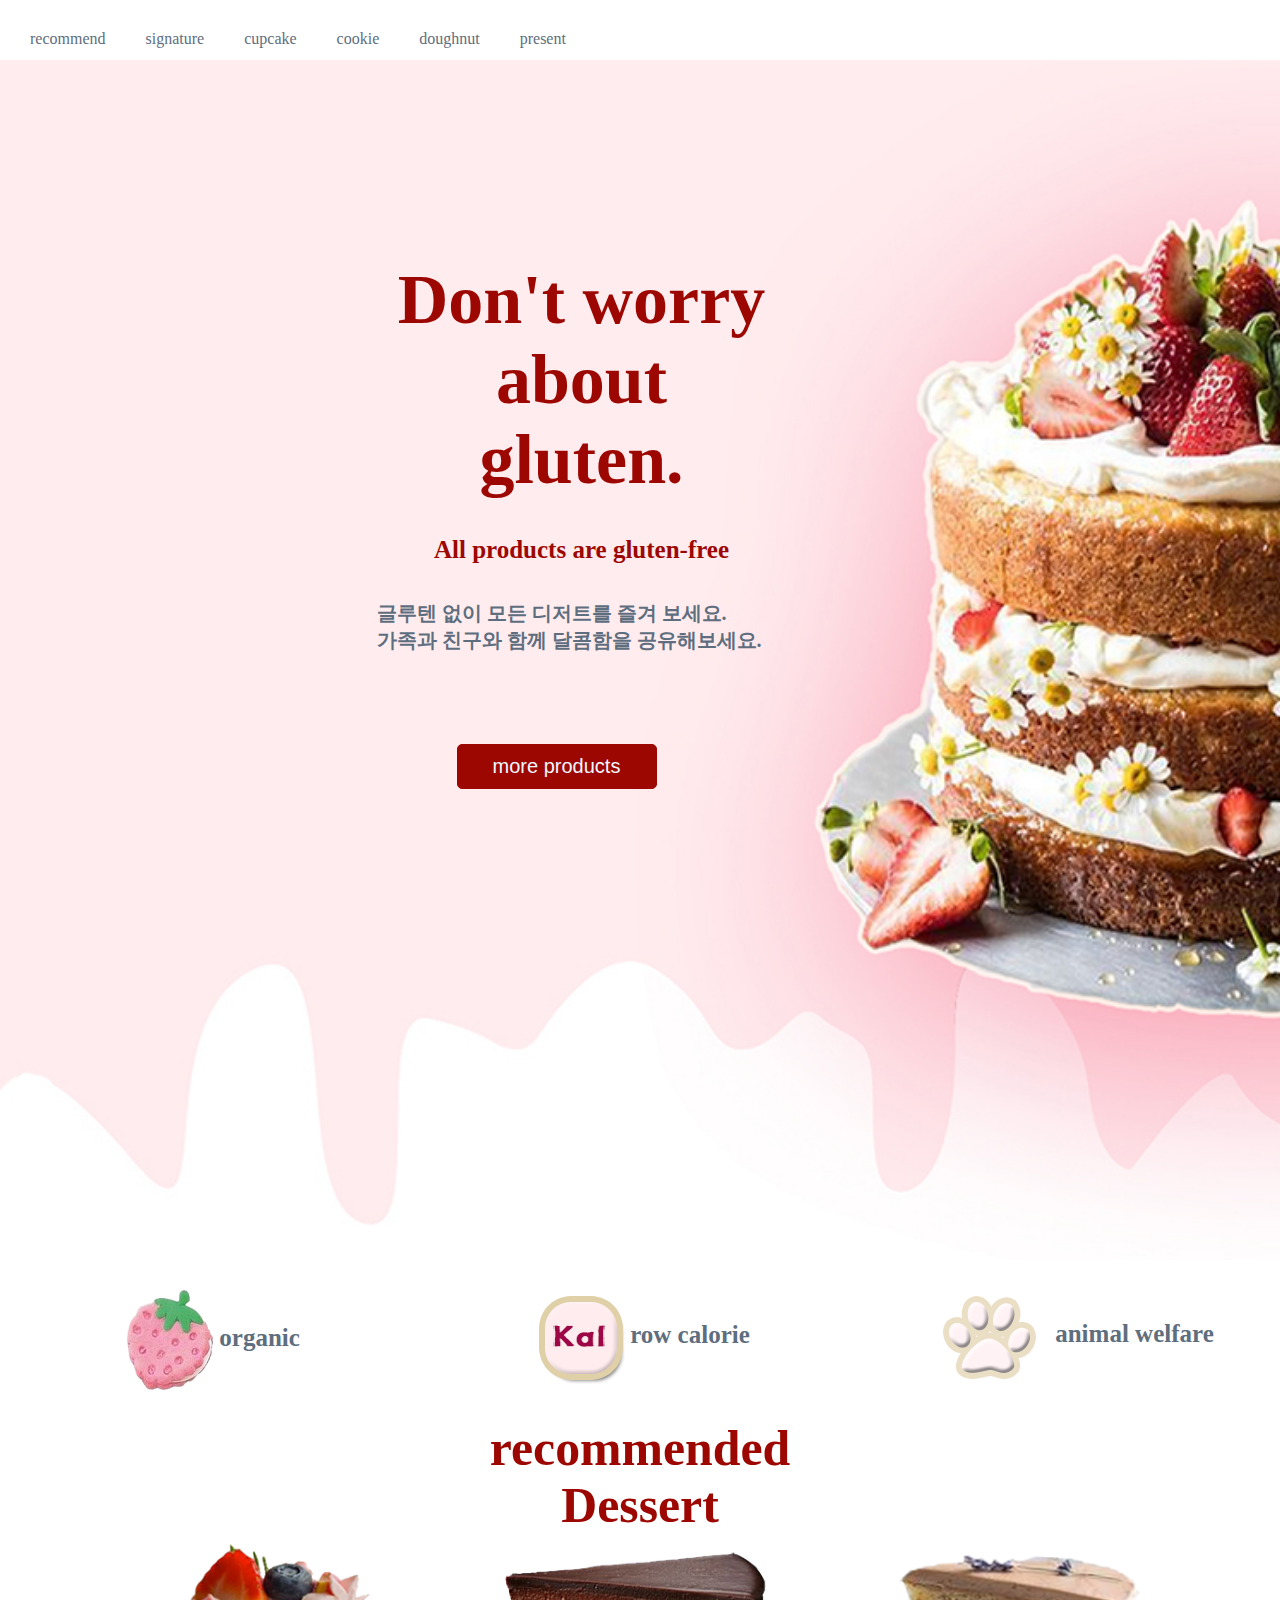
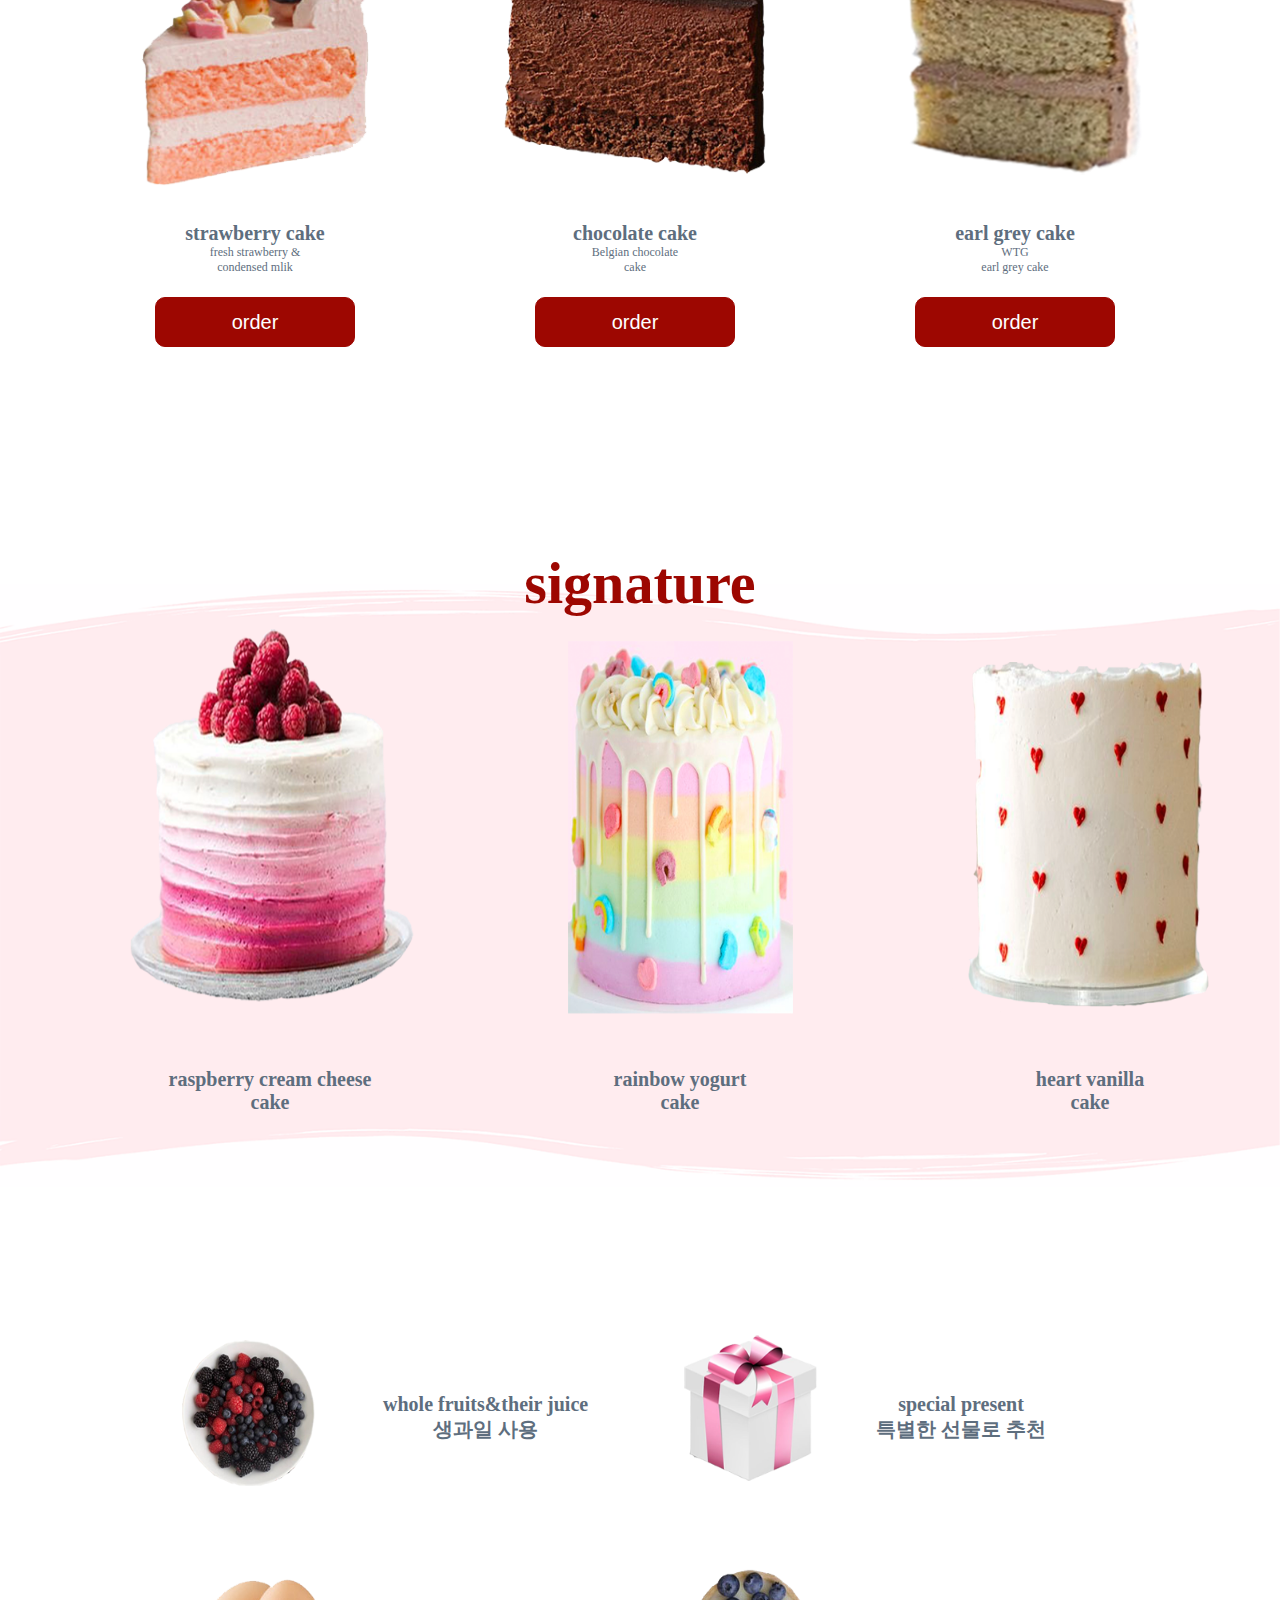
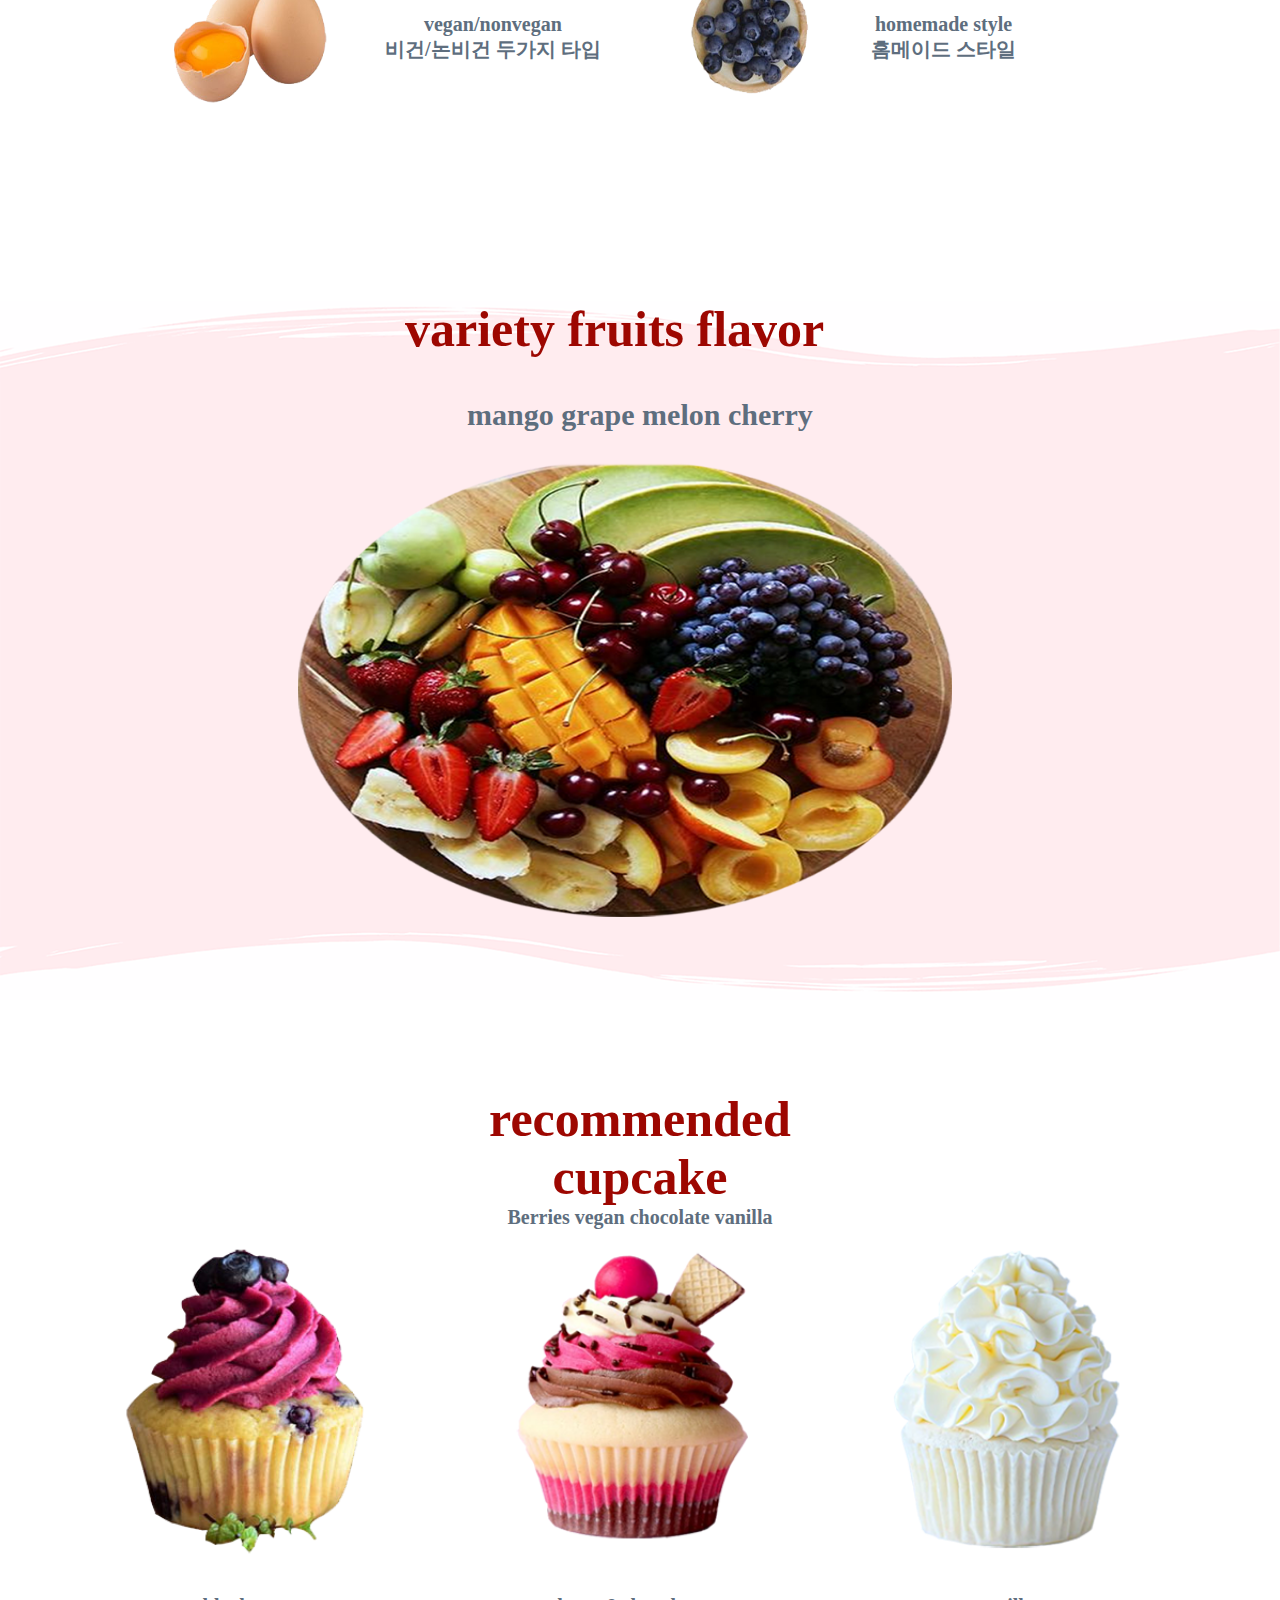
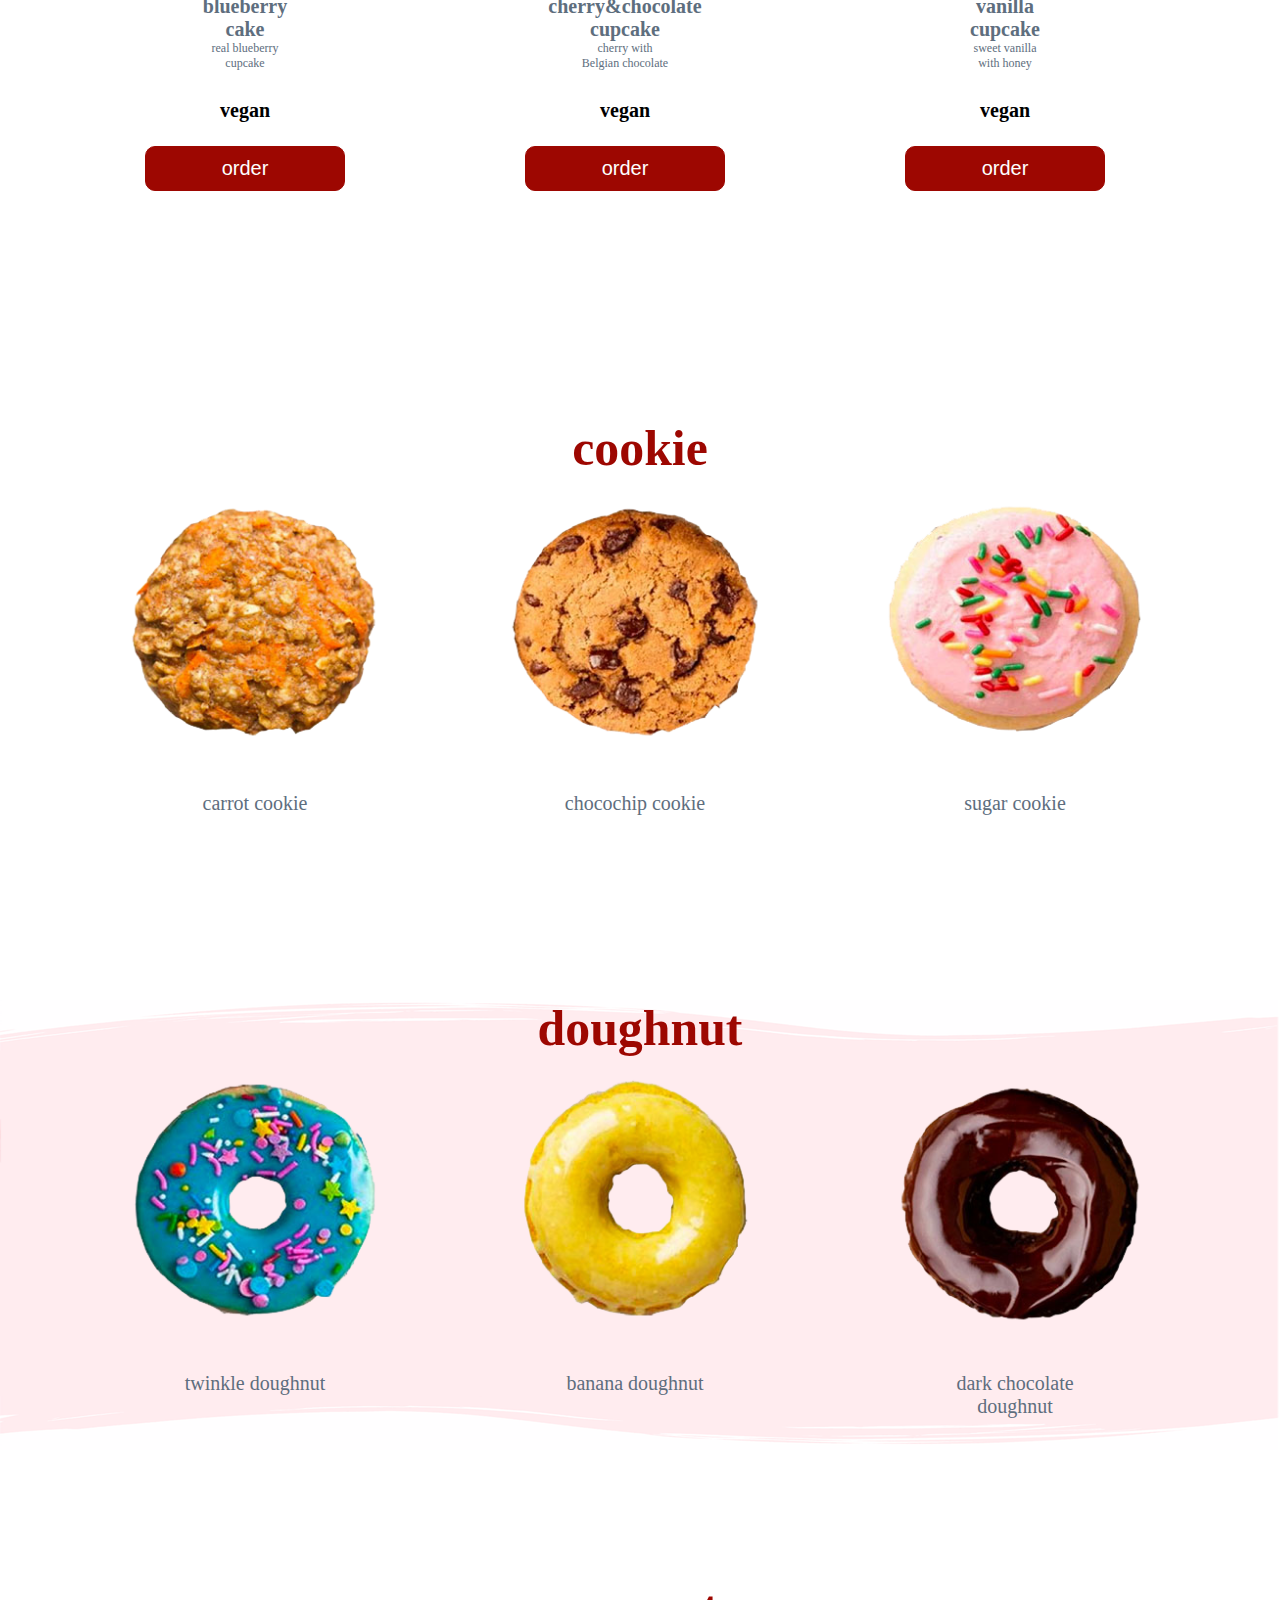
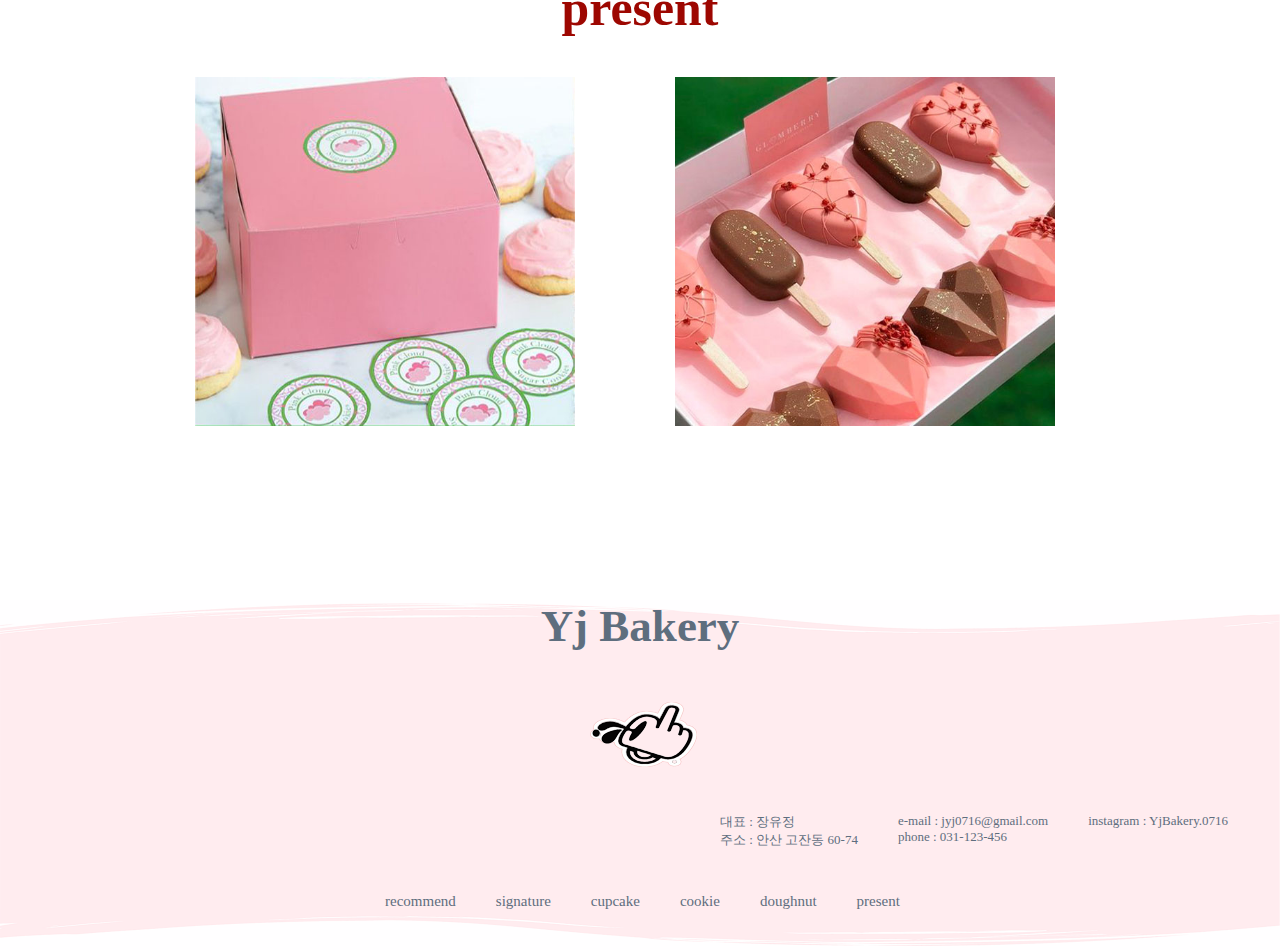
==== index.html @ 6057f457 "2022.11.29" ====
<!DOCTYPE html>
<html lang="en">

<head>
    <meta charset="UTF-8">
    <meta http-equiv="X-UA-Compatible" content="IE=edge">
    <meta name="viewport" content="width=device-width, initial-scale=1.0">
    <title>Document</title>

    <style>
        * {
            margin: 0;
            padding: 0;
            box-sizing: border-box;
        }

        ul,
        ol,
        li {
            list-style: none;
        }

        a{text-decoration: none; color: rgb(94, 110, 126);}

        button{color: #fff;}


        header {
            width: 100px;
            height: 50px;
            margin: 10px 0 0 10px;
        }

        nav {
            width: 700px;
            height: 40px;
            margin: 0 auto;
        }

        nav ul li {
            float: left;
            padding: 20px 20px 20px 20px;
        }

        nav ul li a {
            text-decoration: none;
            color: rgb(94, 110, 126);
        }

        nav ul li a:hover {
            color: black;
        }

        #slider {
            width: 100%;
            height: 1200px;
            margin: 0 auto;
            background: url("img/slider2.jpg") no-repeat;
            background-position: top center;
            background-size: cover;
        }

        .content {
            width: 490px;
            height: 800px;
            margin-left: 336.5px;
            padding: 200px 0 24px;
        }

        .content h1 {
            text-align: center;
            color: rgb(157, 7, 1);
            font-size: 70px;
        }

        .content p {
            text-align: center;
            color: rgb(157, 7, 1);
            font-size: 25px;
            font-weight: bold;
        }

        .content span {
            text-align: center;
            color: rgb(94, 110, 126);
            margin: 40px;
            font-weight: bold;
            font-size: 20px;

        }

        .content button {
            position: center;
            margin: 90px 0px 0px 120px;
            border: solid 1px rgb(157, 7, 1);
            border-radius: 5px;
            width: 200px;
            height: 45px;
            background-color: rgb(157, 7, 1);
            color: aliceblue;
            font-size: 20px;
        }

        .box {
            position: relative;
            margin: 10px;
            background-size: cover;
            width: 400px;
            height: 300px;
        }

        #ex {
            width: 1230px;
            height: 160px;

            margin: 400px auto;
        }

        #ex div {
            width: 30%;
            height: 100%;

            float: left;
            padding-top: 30px;
        }

        #ex div img {
            vertical-align: middle;
        }

        .eximg {
            font-weight: bold;
            color: rgb(94, 110, 126);
            font-size: 25px;
            text-align: center;

        }

        .eximg2 {

            font-weight: bold;
            color: rgb(94, 110, 126);
            font-size: 25px;
            text-align: center;
            margin-left: 5%;
        }

        .eximg3 {

            font-weight: bold;
            color: rgb(94, 110, 126);
            font-size: 25px;
            text-align: center;
            margin-left: 5%;
        }

        * {
            margin: 0;
            box-sizing: border-box;
        }

        #rmm {
            width: 1230px;
            height: 600px;

            margin: 0 auto;
            clear: both;

            font-weight: bold;
            color: rgb(157, 7, 1);
            font-size: 60px;
            text-align: center;
        }


        #rmm>.box {
            width: 300px;
            height: 380px;
            float: left;
            padding: 10px;
        }

        #rmm>.box img {
            width: 100%;
            margin: 0 0 20px 0px;
        }

        #rmm>div:nth-of-type(1) {
            margin: 0 0 0 80px;
        }

        #rmm>div:nth-of-type(2) {
            margin: 0 0 0 80px;
        }

        #rmm>div:nth-of-type(3) {
            margin: 0 0 0 80px;
        }

        #rmm>.box h6 {
            text-align: center;
            color: rgb(94, 110, 126);
            font-size: 20px;
        }

        #rmm>.box p {
            text-align: center;
            font-size: 12px;
            color: rgb(94, 110, 126);
            font-weight: normal;
        }

        #rmm>.box button {
            background-color: rgb(157, 7, 1);
            border-radius: 10px;
            width: 200px;
            height: 50px;
            border: 1px solid rgb(157, 7, 1);
            font-size: 20px;
        }

        #sigwrap {
            width: 100%;
            height: 670px;
            background-image: url('img/background3.png');
            background-repeat: no-repeat;
            background-position: center;
            background-size: 100% 90%;
        }


        #sig {
            width: 1230px;
            height: 670px;            
            margin: 130px auto 0px;
            clear: both;

            font-weight: bold;
            color: rgb(157, 7, 1);
            font-size: 70px;
            text-align: center;
        }


        #sig>.box {
            width: 330px;
            height: 380px;
            float: left;
            padding: 1px;
        }


        #sig>.box img {
            width: 100%;
            margin: 0 0 20px 0px;
        }

        #sig>div:nth-of-type(1) {
            margin: 0 0 0 80px;
        }

        #sig>div:nth-of-type(2) {
            margin: 0 0 0 80px;
        }

        #sig>div:nth-of-type(3) {
            margin: 0 0 0 80px;
        }


        #sig>.box p {
            text-align: center;
            font-size: 20px;
            color: rgb(94, 110, 126);
            font-weight: normal;
            font-weight: bold;
        }

        #meterial {
            display: flex;
            flex-flow: row wrap;
            justify-content: center;
            align-content: center;

            width: 1230px;
            height: 600px;
            margin: 0 auto;
            font-weight: bold;

            text-align: center;
        }


        #meterial>.box {
            width: 480px;
            height: 200px;
            padding: 10px;

        }

        #meterial>.box img {
            width: 182px;
            height: 181px;
            margin: 0 0 20px 0px;
            float: left;
        }


        #meterial>.box p {
            text-align: center;
            color: rgb(94, 110, 126);
            font-size: 20px;
            float: left;
            transform: translate(20%, 145%);
        }


        #variety>.variety1 img {
            width: 700px;
            height: 500px;
            margin-left: 250px;
            margin-top: 10px;

        }

        #variety>.variety1 span {
            text-align: center;
            font-size: 50px;
            color: rgb(157, 7, 1);
            margin-left: 380px;
            font-weight: bold;
          }   
            
            
       

        #variety>.variety1 p {
            text-align: center;
            font-size: 30px;
            color: rgb(94, 110, 126);
            margin-top: 40px;
        }



        #varietywrap {
            width: 100%;
            height: 700px;
            background-image: url('img/background3.png');
            background-repeat: no-repeat;
            background-position: center;
            background-size: 100% 100%;
        }


        #variety {
            

            width: 1230px;
            height: 700px;
            margin: 80px auto 0;
        }



        #cc {
            width: 1230px;
            height: 800px;

            margin: 0 auto;
            margin-top: 90px;

            font-weight: bold;
            color: rgb(157, 7, 1);
            font-size: 50px;
            text-align: center;
        }

        #cc p {
            font-size: 20px;
            color: rgb(94, 110, 126);
            text-align: center;

        }




        #cc>.box {
            width: 300px;
            height: 380px;
            float: left;
            padding: 10px;
        }

        #cc>.box img {
            width: 100%;
            margin: 0 0 20px 0px;
        }

        #cc>div:nth-of-type(1) {
            margin: 0 0 0 70px;
        }

        #cc>div:nth-of-type(2) {
            margin: 0 0 0 80px;
        }

        #cc>div:nth-of-type(3) {
            margin: 0 0 0 80px;
        }

        #cc>.box h6 {
            text-align: center;
            color: rgb(94, 110, 126);
            font-size: 20px;
        }

        #cc>.box p {
            text-align: center;
            font-size: 12px;
            color: rgb(94, 110, 126);
            font-weight: normal;

        }

        #cc>.box span {
            color: black;
            font-size: 20px;

        }

        #cc>.box button {
            background-color: rgb(157, 7, 1);
            border-radius: 10px;
            width: 200px;
            height: 45px;
            border: 1px solid rgb(157, 7, 1);
            font-size: 20px;

        }


        #cookie {
            width: 1230px;
            height: 450px;

            margin: 130px auto 0px;
            clear: both;

            font-weight: bold;
            color: rgb(157, 7, 1);
            font-size: 60px;
            text-align: center;
        }


        #cookie>.box {
            width: 300px;
            height: 380px;
            float: left;
            padding: 10px;
        }


        #cookie>.box img {
            width: 100%;
            margin: 0 0 20px 0px;
        }

        #cookie>div:nth-of-type(1) {
            margin: 0 0 0 80px;
        }

        #cookie>div:nth-of-type(2) {
            margin: 0 0 0 80px;
        }

        #cookie>div:nth-of-type(3) {
            margin: 0 0 0 80px;
        }


        #cookie>.box p {
            text-align: center;
            font-size: 20px;
            color: rgb(94, 110, 126);
            font-weight: normal;
        }




        #doughnutwrap {
            width: 100%;
            height: 450px;
            background-image: url('img/background11.png');
            background-repeat: no-repeat;
            background-position: center;
            background-size: 100% 100%;
        }


        #doughnut {
            width: 1230px;
            height: 450px;
            

            margin: 130px auto 0px;
            clear: both;

            font-weight: bold;
            color: rgb(157, 7, 1);
            font-size: 60px;
            text-align: center;
        }


        #doughnut>.box {
            width: 300px;
            height: 380px;
            float: left;
            padding: 10px;
        }


        #doughnut>.box img {
            width: 100%;
            margin: 0 0 20px 0px;
        }

        #doughnut>div:nth-of-type(1) {
            margin: 0 0 0 80px;
        }

        #doughnut>div:nth-of-type(2) {
            margin: 0 0 0 80px;
        }

        #doughnut>div:nth-of-type(3) {
            margin: 0 0 0 80px;
        }


        #doughnut>.box p {
            text-align: center;
            font-size: 20px;
            color: rgb(94, 110, 126);
            font-weight: normal;
        }

        #present {
            width: 1230px;
            height: 490px;

            margin: 130px auto 0px;
            clear: both;

            font-weight: bold;
            color: rgb(157, 7, 1);
            font-size: 60px;
            text-align: center;
        }


        #present>.box {
            width: 400px;
            height: 200px;
            float: left;
            padding: 10px;
        }


        #present>.box img {
            width: 100%;
            margin: 30px 60px;
        }

        #present>div:nth-of-type(1) {
            margin: 0 0 0 100px;
        }

        #present>div:nth-of-type(2) {
            margin: 0 0 0 80px;
        }


        #YjBakery {
            width: 1230px;
            height: 500px;
            background-image: url('img/background3.png');
            margin: 130px auto 0px;
            clear: both;

            font-weight: bold;
            color: rgb(94, 110, 126);
            font-size: 45px;
            text-align: center;
            
        }

        #YjBakery {
            width: 100%;
            height: 350px;
            background-image: url('img/background3.png');
            background-repeat: no-repeat;
            background-position: center;
            background-size: 100% 100%;
        }

      

        #YjBakery>footer{
            font-size: 15px;
            font-weight: normal;
            text-align: left;
            margin-top: 70px;
            margin-left: 150px;}

        #YjBakery>.box{
            font-size: 13px;
            font-weight: normal;
            height: 10px;
            text-align: left;
            margin-top: 5px;
            margin-left: 700px;
            
        }

        #YjBakery>.logo{
           
           margin-top: 40px;
          
          
        }

        .box .info {
            position: center;
            left: 0;
            top: 10px;
            right: 10px;

        }
    </style>
</head>

<body>

    <header>
        <nav>
            <ul>
                <li><a href="#">recommend</a></li>
                <li><a href="#">signature</a></li>
                <li><a href="#">cupcake</a></li>
                <li><a href="#">cookie</a></li>
                <li><a href="#">doughnut</a></li>
                <li><a href="#">present</a></li>

            </ul>
        </nav>
    </header>

    <div id="slider">
        <div class="content">
            <h1>Don't worry about <br>gluten.</h1><br><br>
            <p>All products are gluten-free</p><br><br>
            <span>글루텐 없이 모든 디저트를 즐겨 보세요.</span><br>
            <span>가족과 친구와 함께 달콤함을 공유해보세요.</span>
            <button>more products</button>

        </div>

        <div id="ex">
            <div class="eximg"><img src="img/eximg.png" alt="">  organic</div>
            <div class="eximg2"><img src="img/cal.png" alt="">row calorie</div>
            <div class="eximg3"><img src="img/animal.png" alt="">animal welfare</div>
        </div>
    </div>

    <div id="rmm">
        <h5>recommended <br>Dessert</h5>
    
        <div class="box">
            <a href="#"><img src="img/recommend.png" alt=""></a>
            <h6>strawberry cake</h6>
            <p>fresh strawberry & <br>condensed mlik</p>
            <button>order</button>
        </div>
    
        <div class="box">
            <a href="#"><img src="img/recommend2.png" alt=""></a>
            <h6>chocolate cake</h6>
            <p>Belgian chocolate <br> cake</p>
            <button>order</button>
        </div>
    
        <div class="box">
            <a href="#"><img src="img/recommend3.png" alt=""></a>
            <h6>earl grey cake</h6>
            <p>WTG <br>earl grey cake</p>
            <button>order</button>
        </div>
    
    </div>
    
    <div id="sigwrap">
    
        <div id="sig">
            <h5>signature</h5>
    
            <div class="box">
                <a href="#"><img src="img/signature1.png" alt=""></a>
                <p>raspberry cream cheese <br>cake</p>
            </div>
    
            <div class="box">
                <a href="#"><img src="img/signature2.png" alt=""></a>
                <p>rainbow yogurt <br>cake</p>
            </div>
    
            <div class="box">
                <a href="#"><img src="img/signature3.png" alt=""></a>
                <p>heart vanilla <br>cake</p>
            </div>
    
        </div>
    </div>
    
    <div id="meterial">
        <div class="box">
    
    
            <img src="img/real.png" alt="">
            <p>whole fruits&their juice <br>생과일 사용</p>
        </div>
        <div class="box">
            <img src="img/special.png" alt="">
            <p>special present <br>특별한 선물로 추천</p>
        </div>
        <div class="box">
            <img src="img/egg.png" alt="">
            <p>vegan/nonvegan <br>비건/논비건 두가지 타입</p>
        </div>
        <div class="box">
            <img src="img/hommade.png" alt="">
            <p>homemade style <br>홈메이드 스타일</p>
        </div>
    </div>
    
    
    <div id="varietywrap">
    
        <div id="variety">
            <div class="variety1">
                <span>variety fruits flavor <p>mango grape melon cherry</p></span>
                <img src="img/variety.png" alt="">
    
            </div>
        </div>
    </div>
    <div id="cc">
        <h4>recommended <br>cupcake</h4>
        <p>Berries vegan chocolate vanilla</p>
    
        <div class="box">
            <a href="#"><img src="img/cup1.png" alt=""></a>
            <h6>blueberry <br> cake</h6>
            <p>real blueberry <br> cupcake</p>
            <span>vegan</span> <br>
            <button>order</button>
        </div>
    
        <div class="box">
            <a href="#"><img src="img/cup2.png" alt=""></a>
            <h6>cherry&chocolate <br> cupcake</h6>
            <p>cherry with <br> Belgian chocolate</p>
            <span>vegan</span> <br>
            <button>order</button>
        </div>
    
    
        <div class="box">
            <a href="#"><img src="img/cup3.png" alt=""></a>
            <h6>vanilla <br> cupcake</h6>
            <p>sweet vanilla <br> with honey</p>
            <span>vegan</span> <br>
            <button>order</button>
        </div>
    </div>
    
    <div id="cookie">
        <h5>cookie</h5>
    
        <div class="box">
            <a href="#"><img src="img/cookie1.png" alt=""></a>
            <p>carrot cookie</p>
        </div>
    
        <div class="box">
            <a href="#"><img src="img/cookie2..png" alt=""></a>
            <p>chocochip cookie</p>
        </div>
    
        <div class="box">
            <a href="#"><img src="img/cookie3.png" alt=""></a>
            <p>sugar cookie</p>
        </div>
    
    </div>
    </div>
    
    
    <div id="doughnutwrap">
    
        <div id="doughnut">
            <h5>doughnut</h5>
    
            <div class="box">
                <a href="#"><img src="img/doughnut1.png" alt=""></a>
                <p>twinkle doughnut</p>
            </div>
    
            <div class="box">
                <a href="#"><img src="img/doughnut2.png" alt=""></a>
                <p>banana doughnut</p>
            </div>
    
            <div class="box">
                <a href="#"><img src="img/doughnut3.png" alt=""></a>
                <p>dark chocolate <br> doughnut</p>
            </div>
    
        </div>
    </div>
    
    <div id="present">
        <h5>present</h5>
    
        <div class="box">
            <a href="#"><img src="img/present1.jpg" alt=""></a>
        </div>
    
    
        <div class="box">
            <a href="#"><img src="img/present2.jpg" alt=""></a>
        </div>
    
    </div>
    
 
    
        <div id="YjBakerywrap">
    
    
        <div id="YjBakery">
            <h4>Yj Bakery</h4>
             <div class="logo">
                <img src="img/logo.png" alt="">
            </div>
            <div class="box">
            <nav>
                <ul>
                    <li>대표 : 장유정<br> 주소 : 안산 고잔동 60-74 </li>
                    <li>e-mail : jyj0716@gmail.com <br>phone : 031-123-456</li>
                    <li>instagram : YjBakery.0716</li>
               
                </ul>
            </nav>
        </div>

          

            <footer>
                <nav>
                    <ul>
                        <li><a href="#">recommend</a></li>
                        <li><a href="#">signature</a></li>
                        <li><a href="#">cupcake</a></li>
                        <li><a href="#">cookie</a></li>
                        <li><a href="#">doughnut</a></li>
                        <li><a href="#">present</a></li>
    
                    </ul>
                </nav>
    
    
            </footer>
            
           
    
        </div>
    
      
    </div>
    </div>
    
    
    
    </body>

</html>
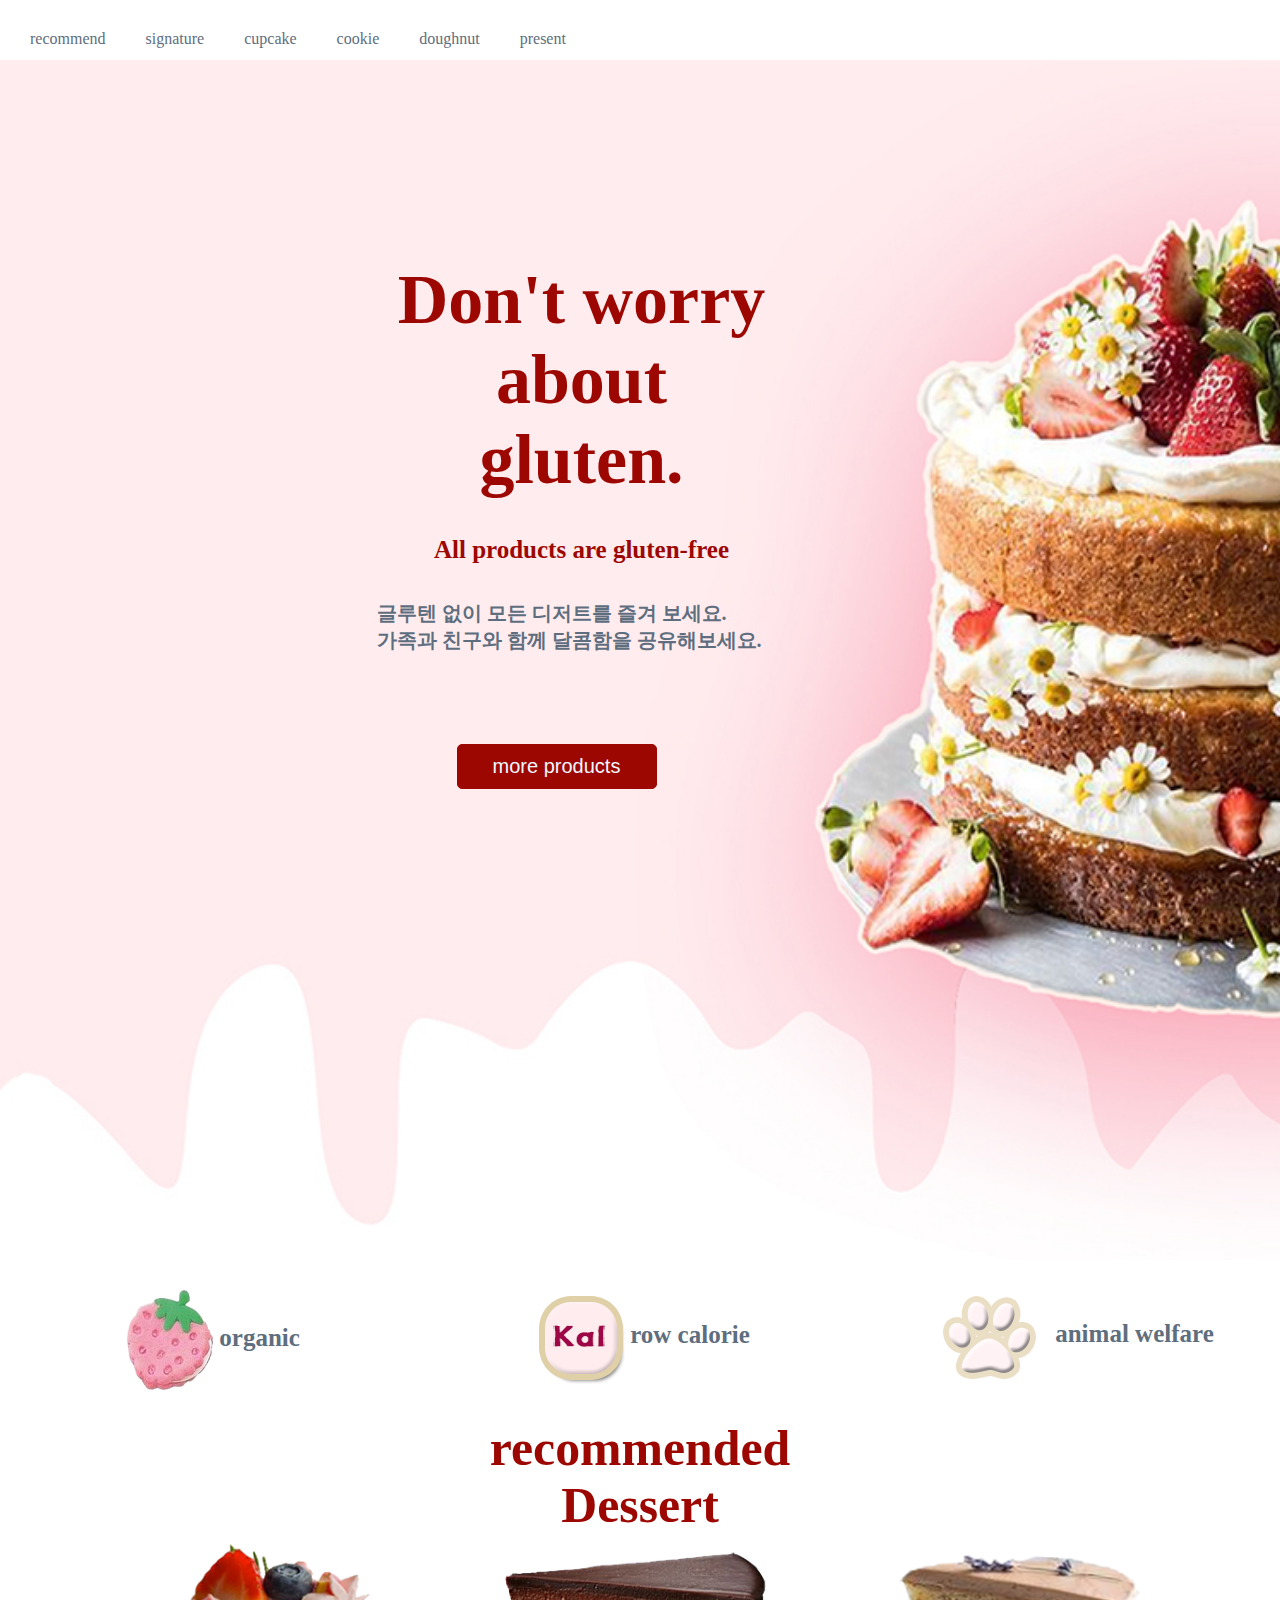
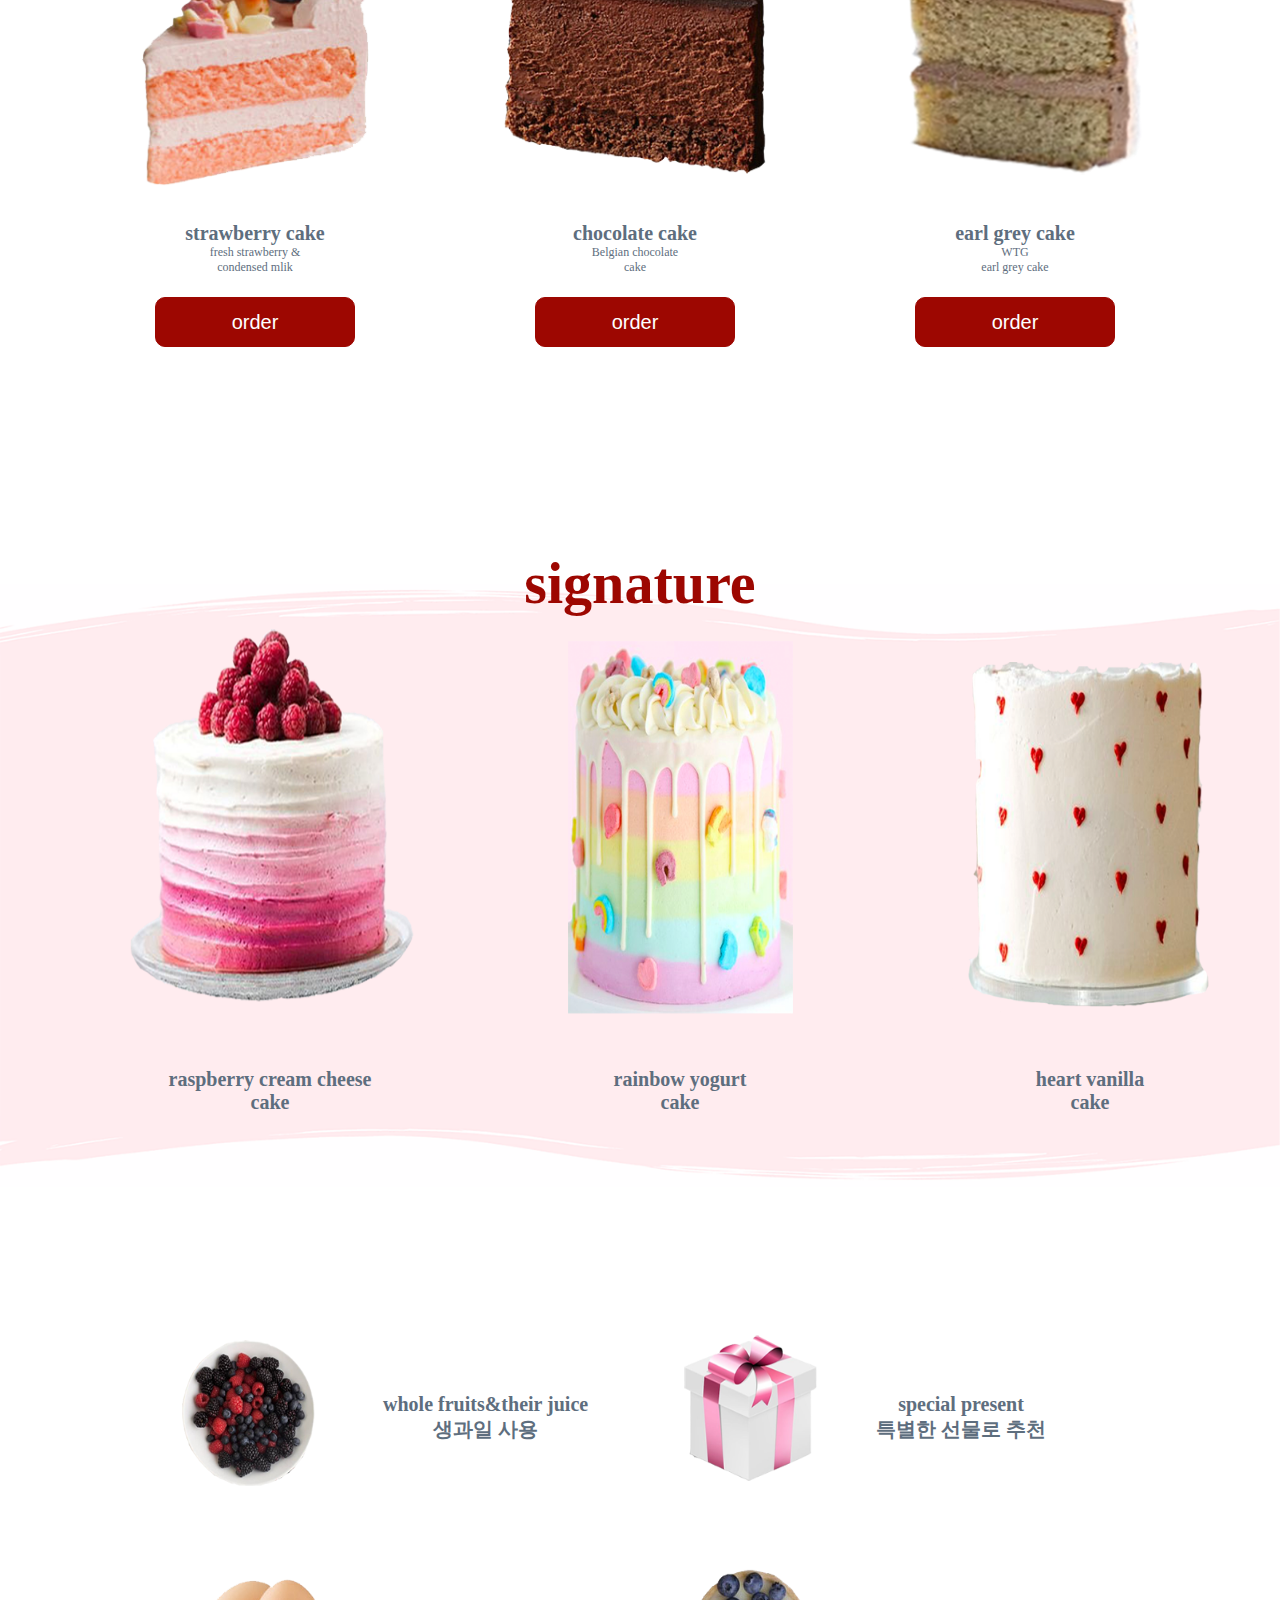
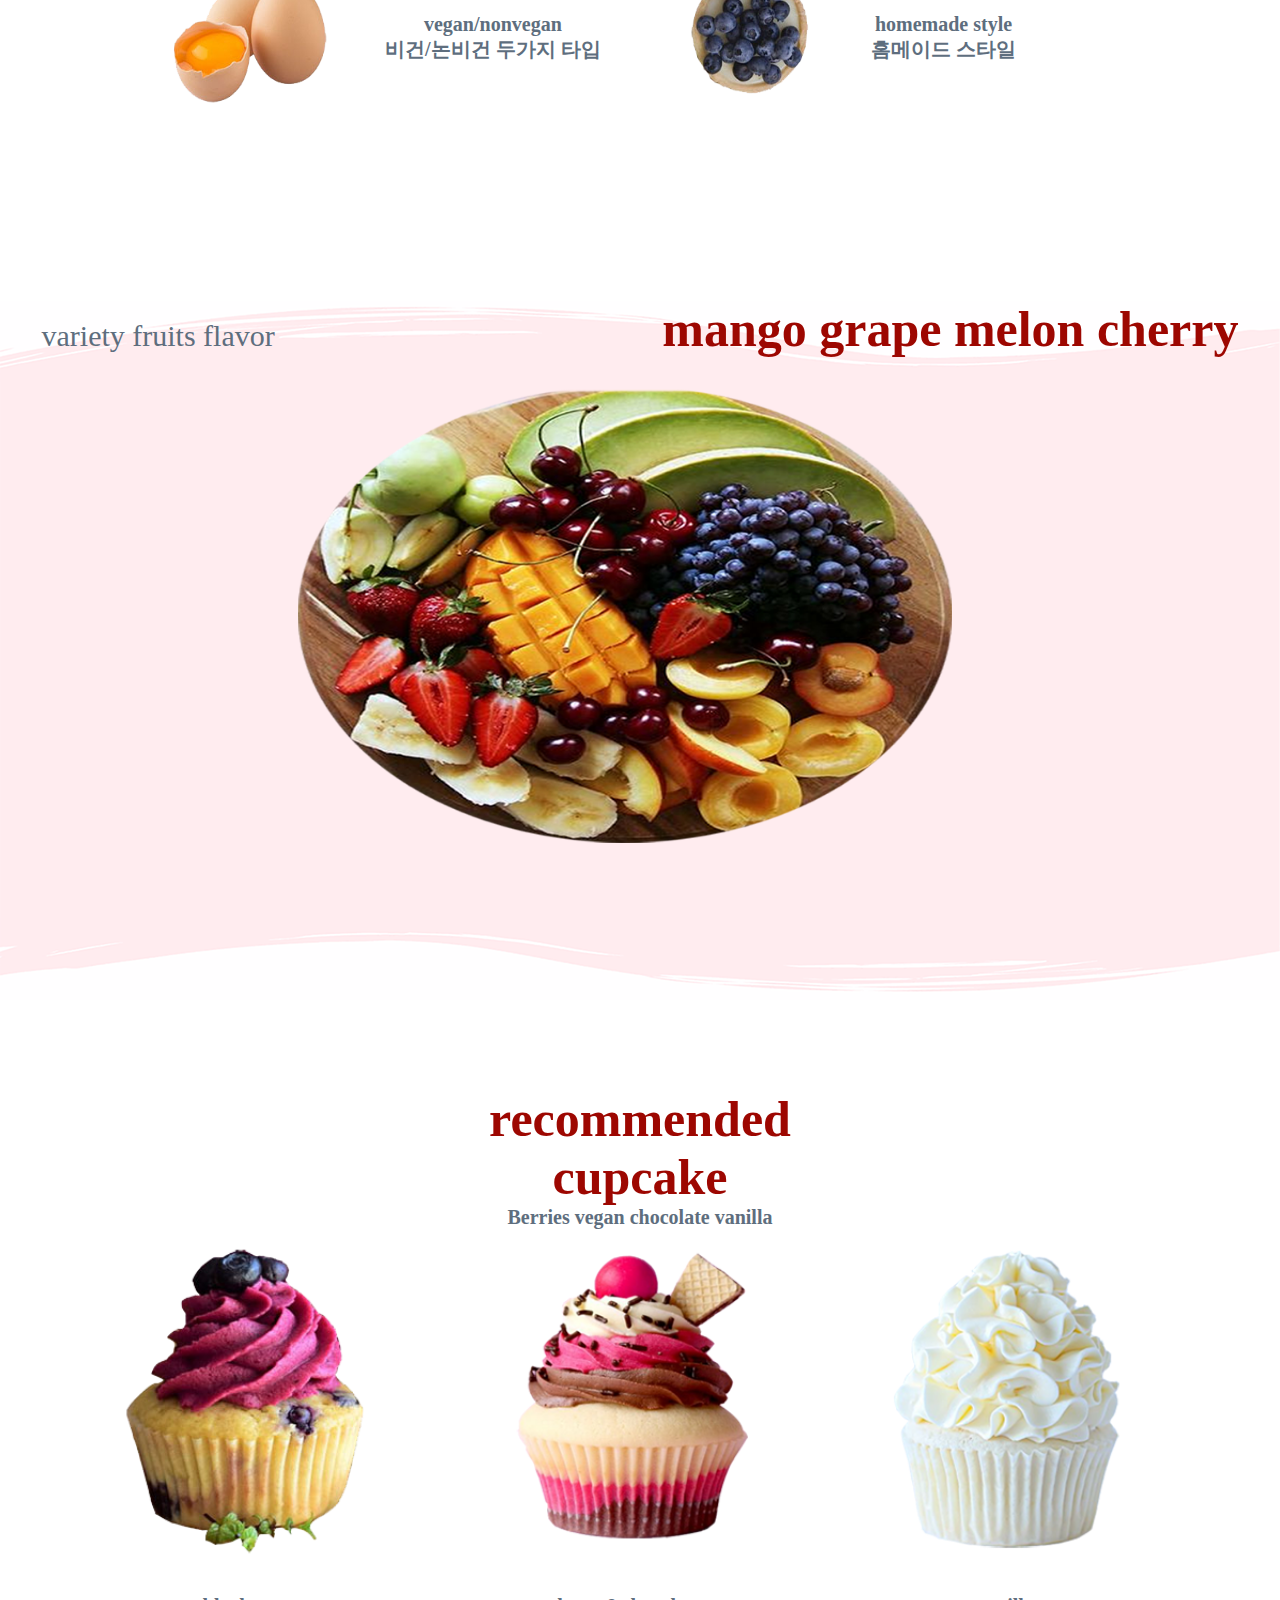
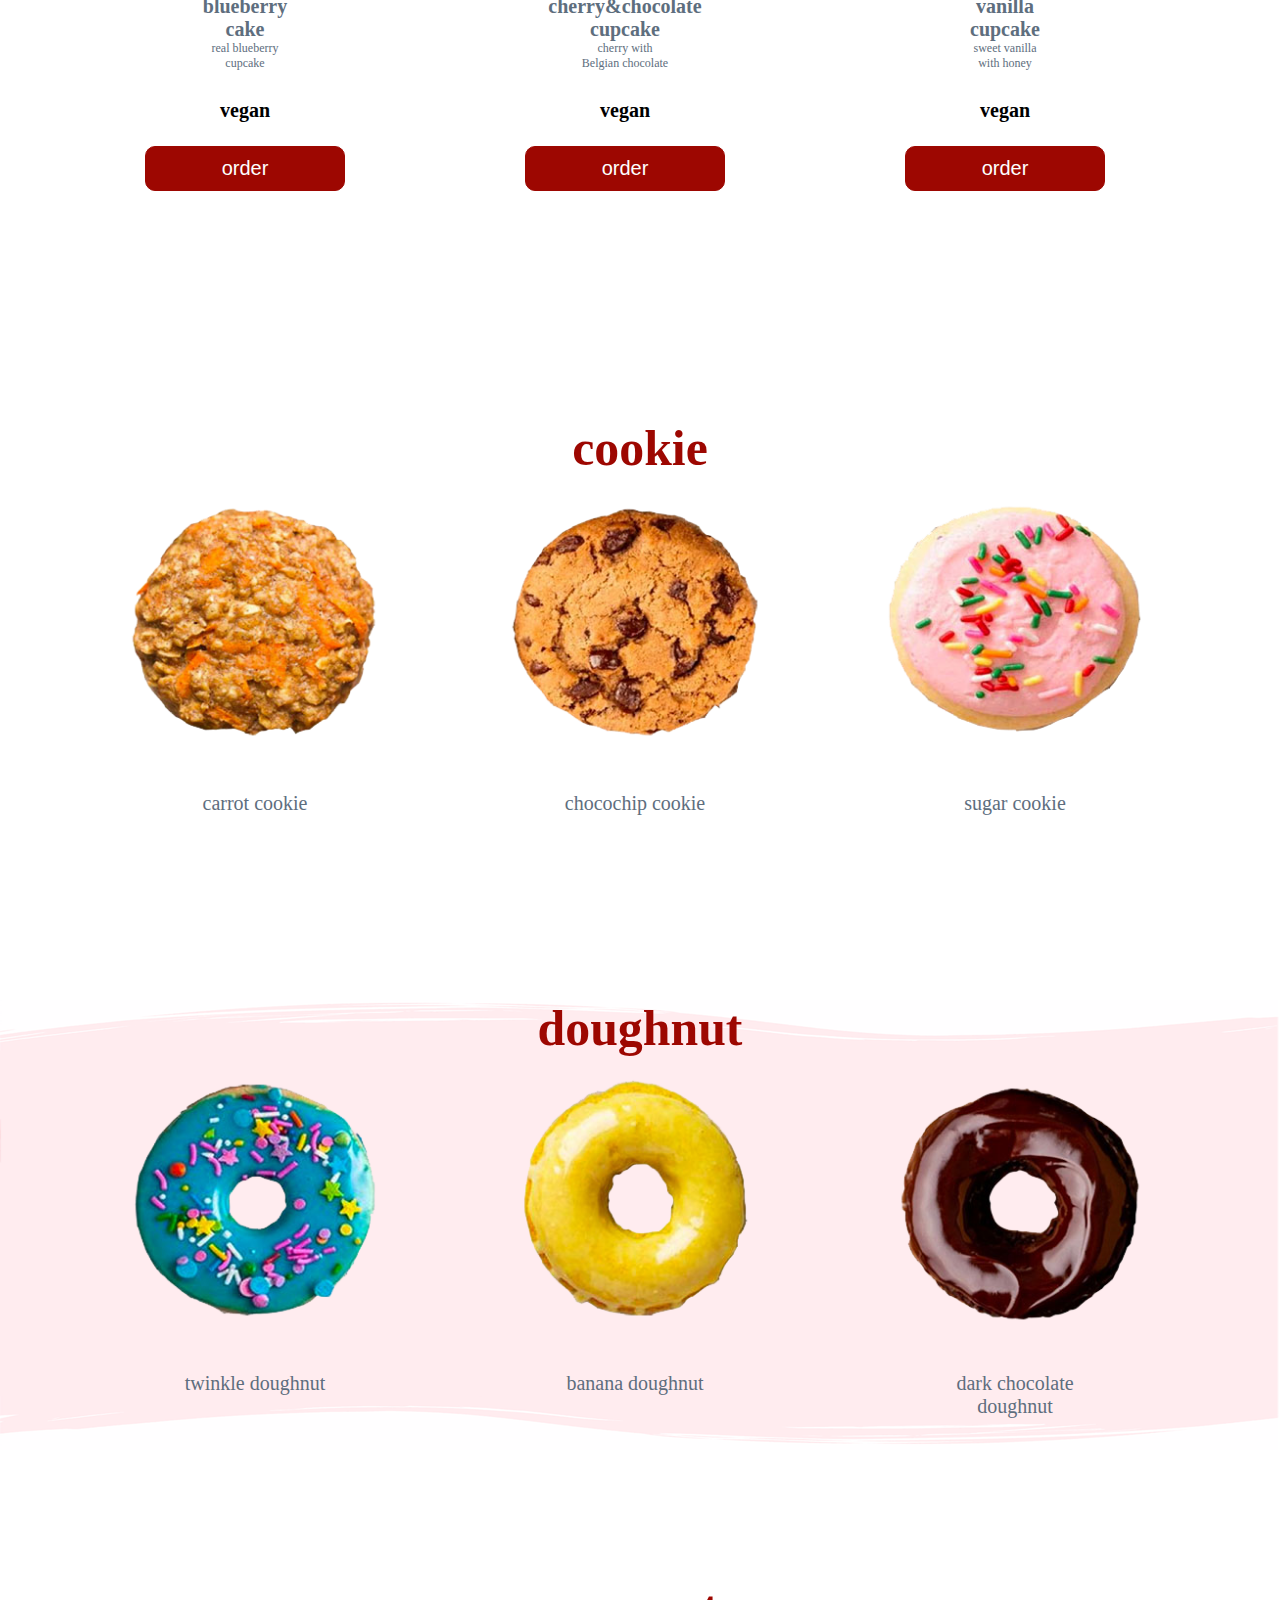
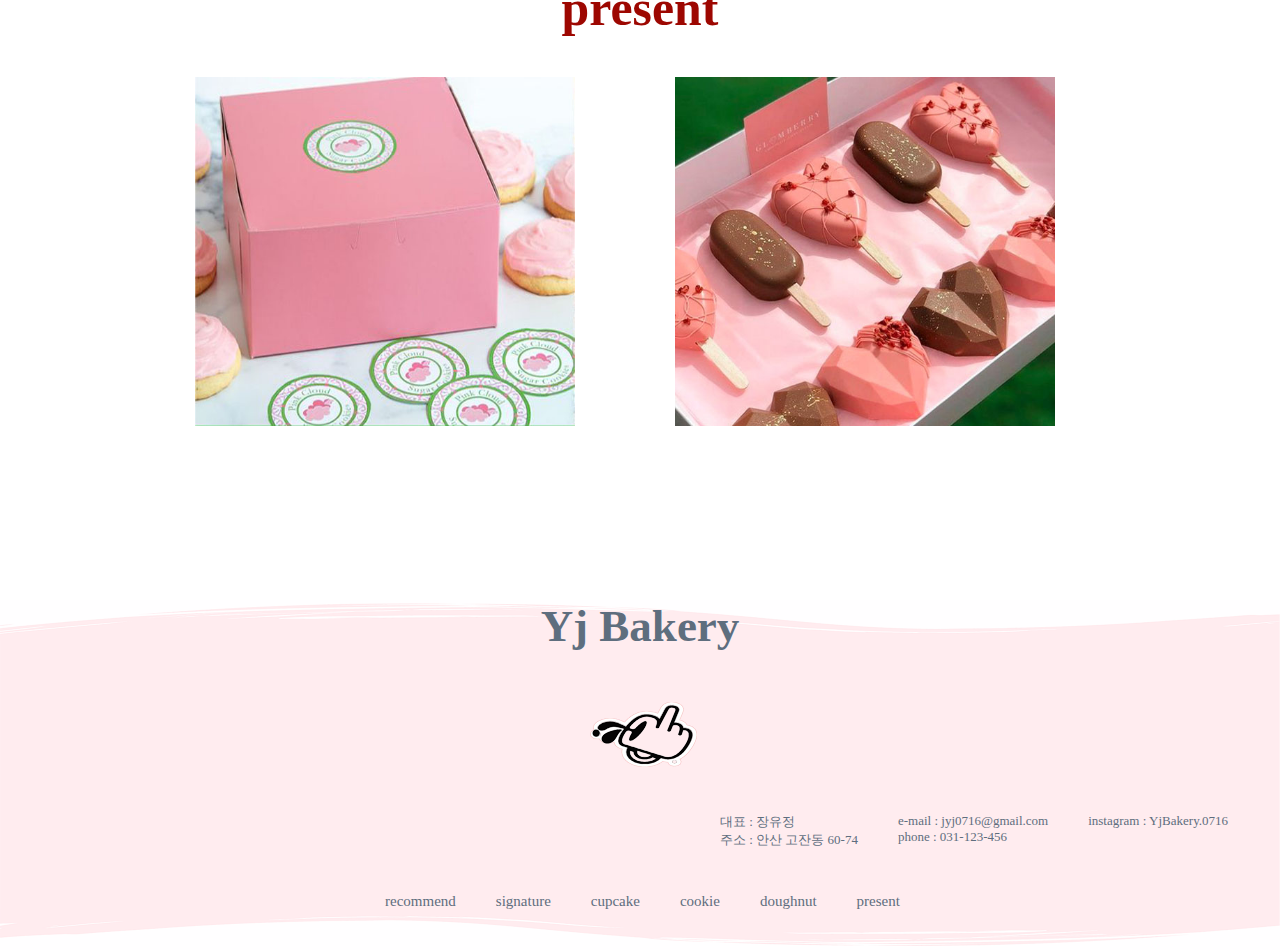
==== commit 500a94d5: "2022.11.29-2" ====
--- a/index.html
+++ b/index.html
@@ -90,7 +90,7 @@
         }
 
         .content button {
-            position: center;
+
             margin: 90px 0px 0px 120px;
             border: solid 1px rgb(157, 7, 1);
             border-radius: 5px;
@@ -635,7 +635,7 @@
         }
 
         .box .info {
-            position: center;
+
             left: 0;
             top: 10px;
             right: 10px;
@@ -752,7 +752,7 @@
     
         <div id="variety">
             <div class="variety1">
-                <span>variety fruits flavor <p>mango grape melon cherry</p></span>
+                <p>variety fruits flavor <span>mango grape melon cherry</span></p>
                 <img src="img/variety.png" alt="">
     
             </div>
@@ -806,7 +806,7 @@
             <p>sugar cookie</p>
         </div>
     
-    </div>
+
     </div>
     
     
@@ -889,10 +889,9 @@
            
     
         </div>
-    
-      
+          
+
     </div>
-    </div>
     
     
     
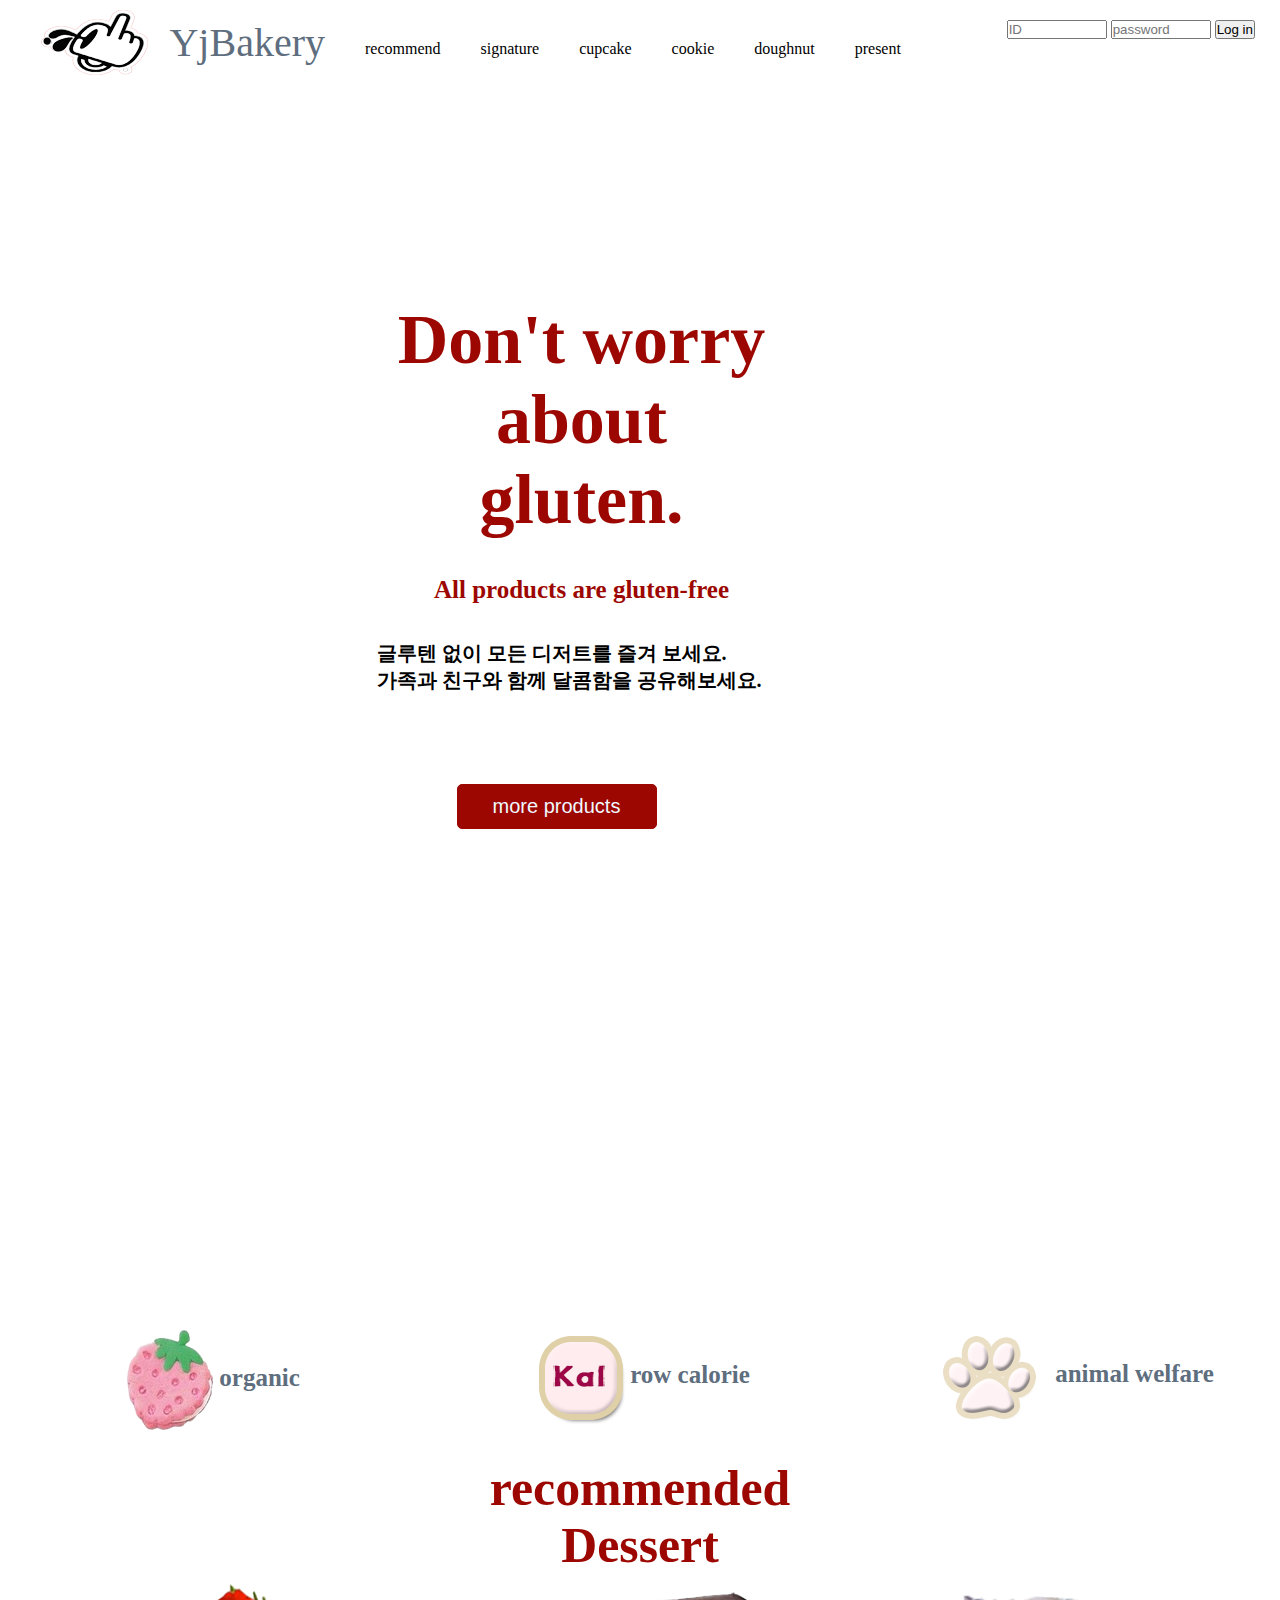
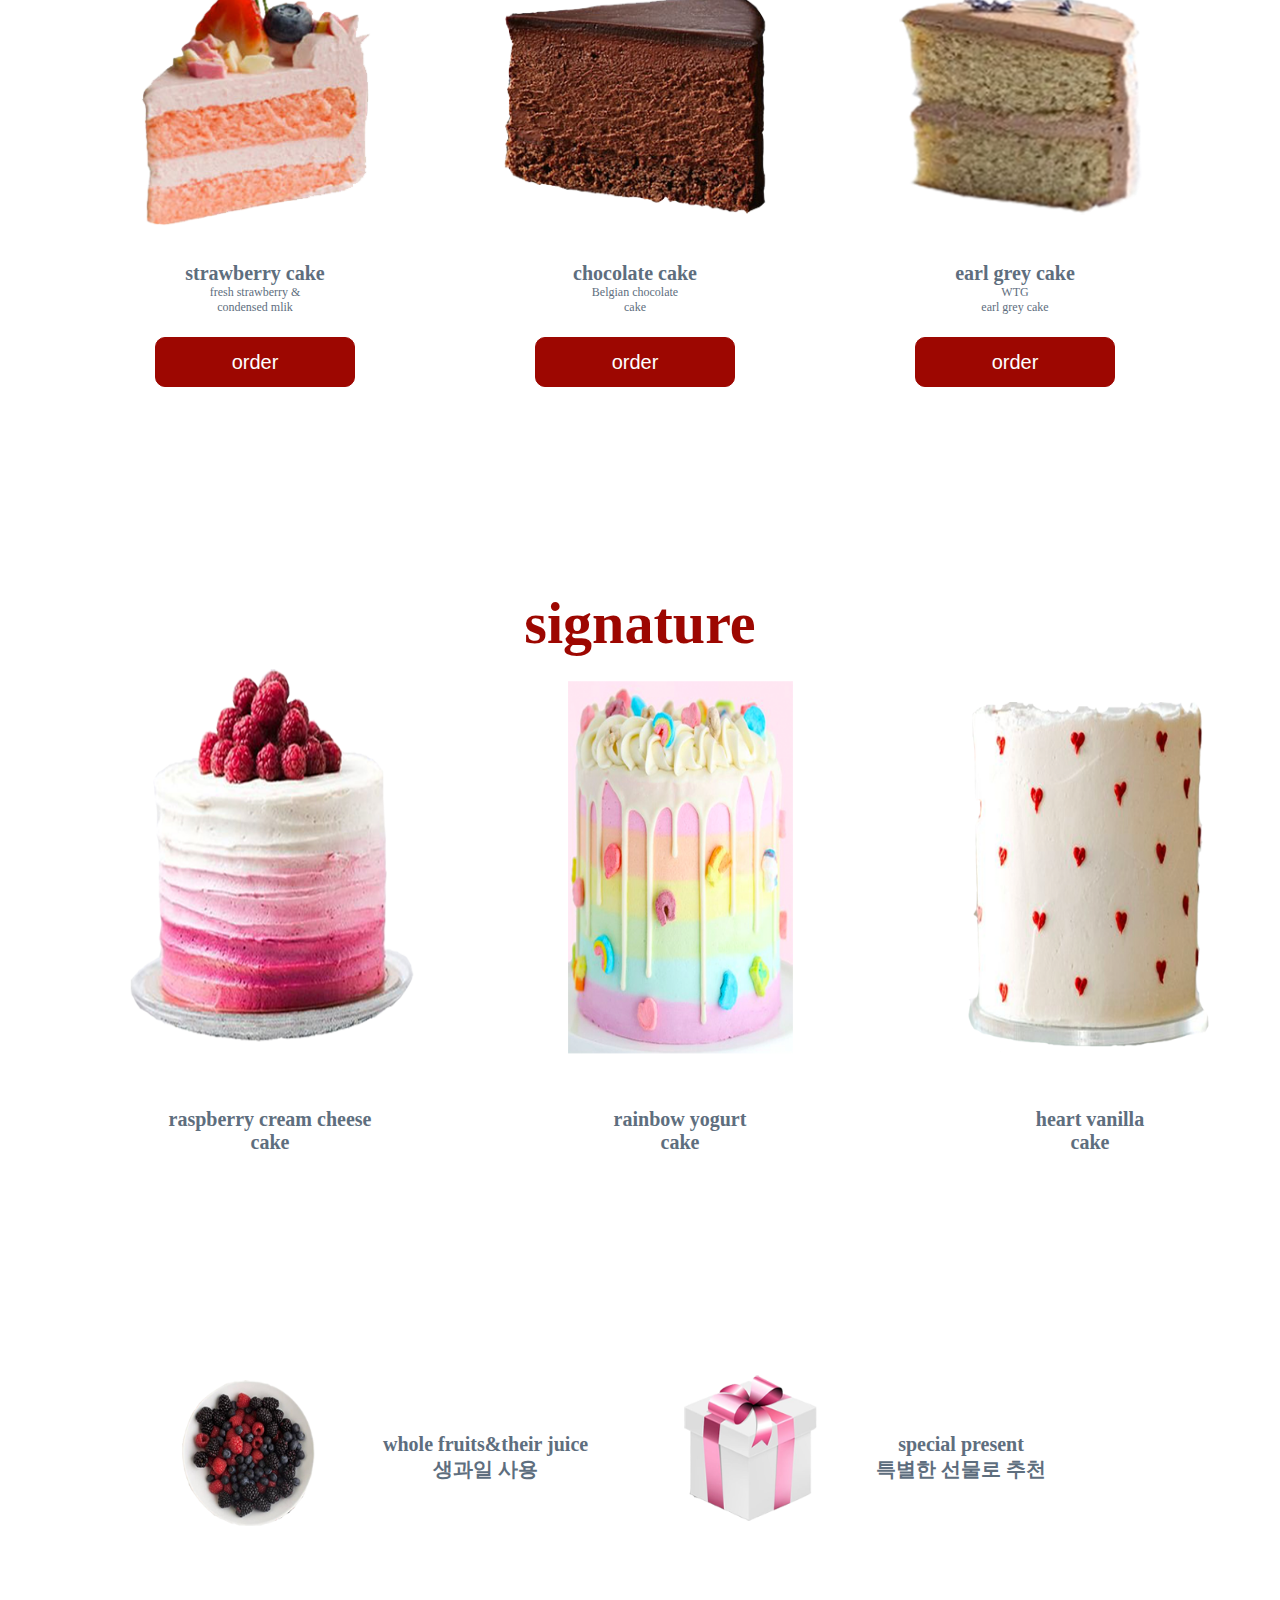
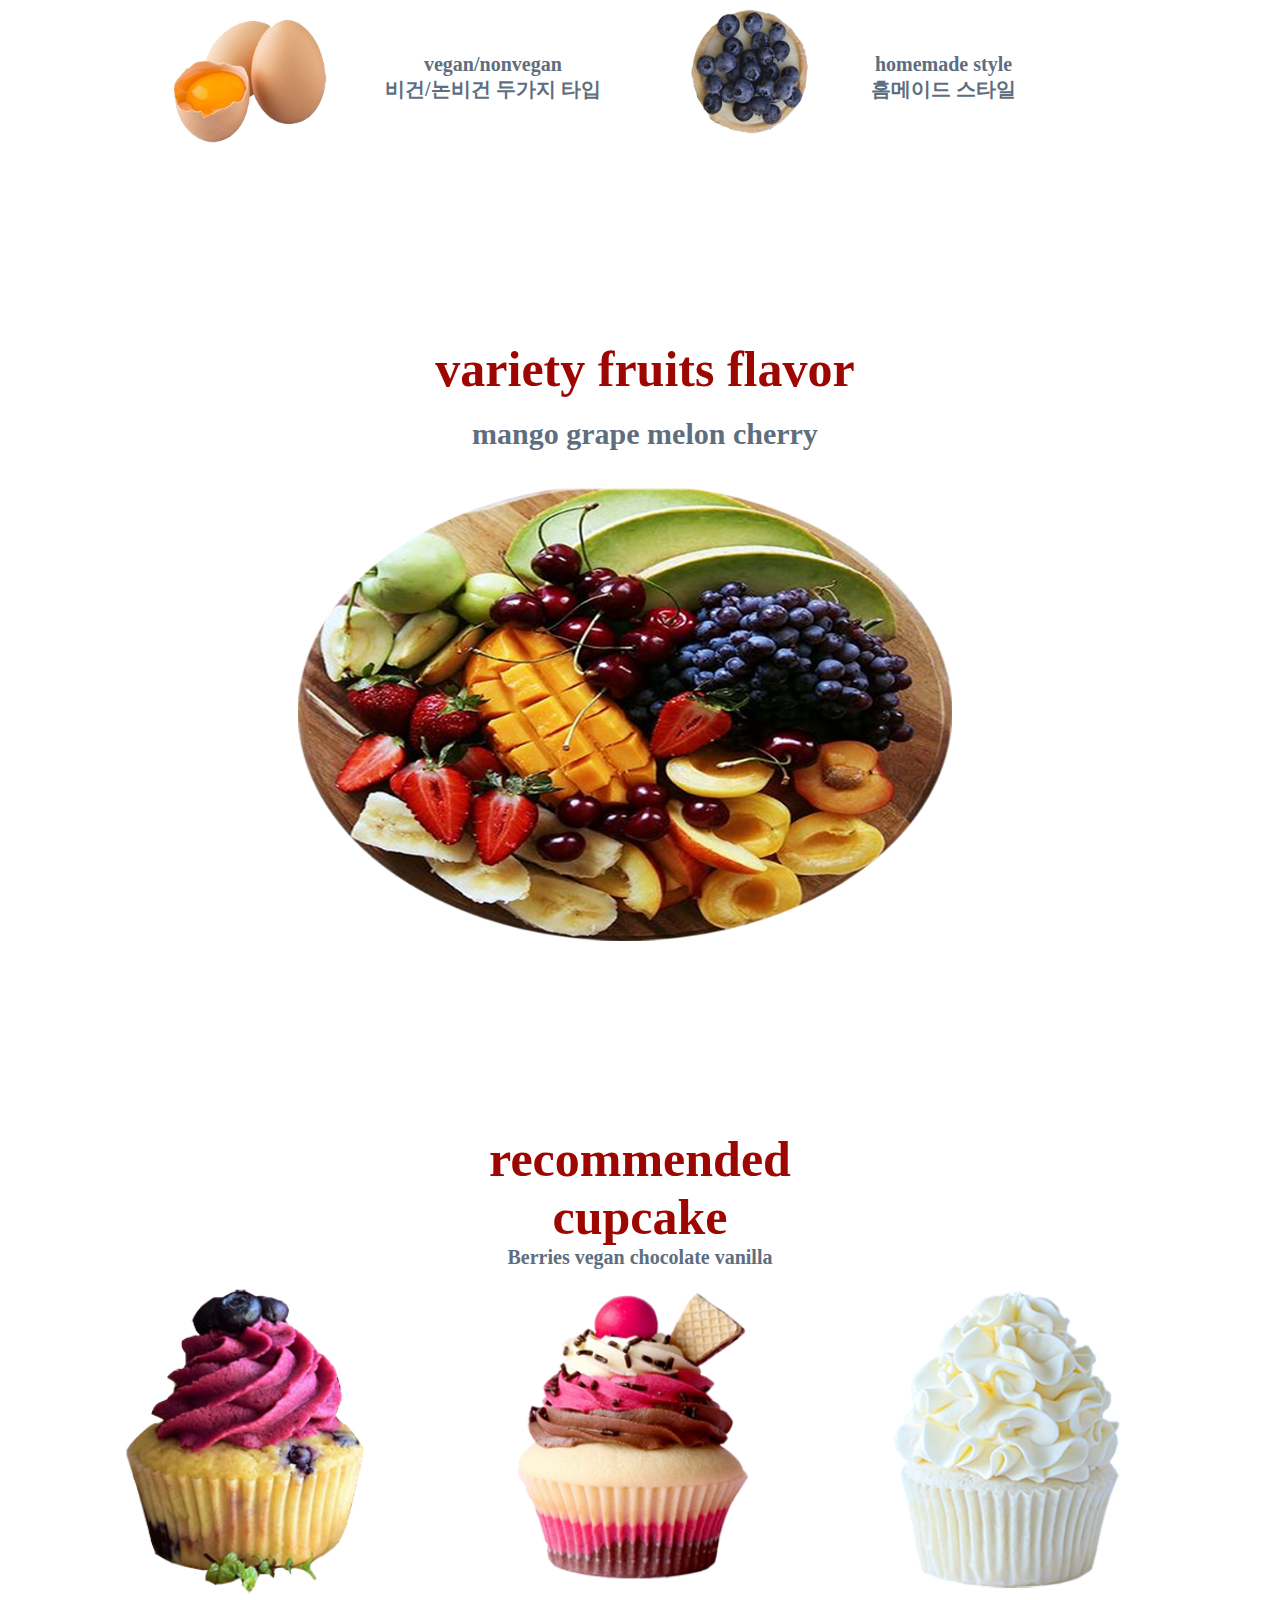
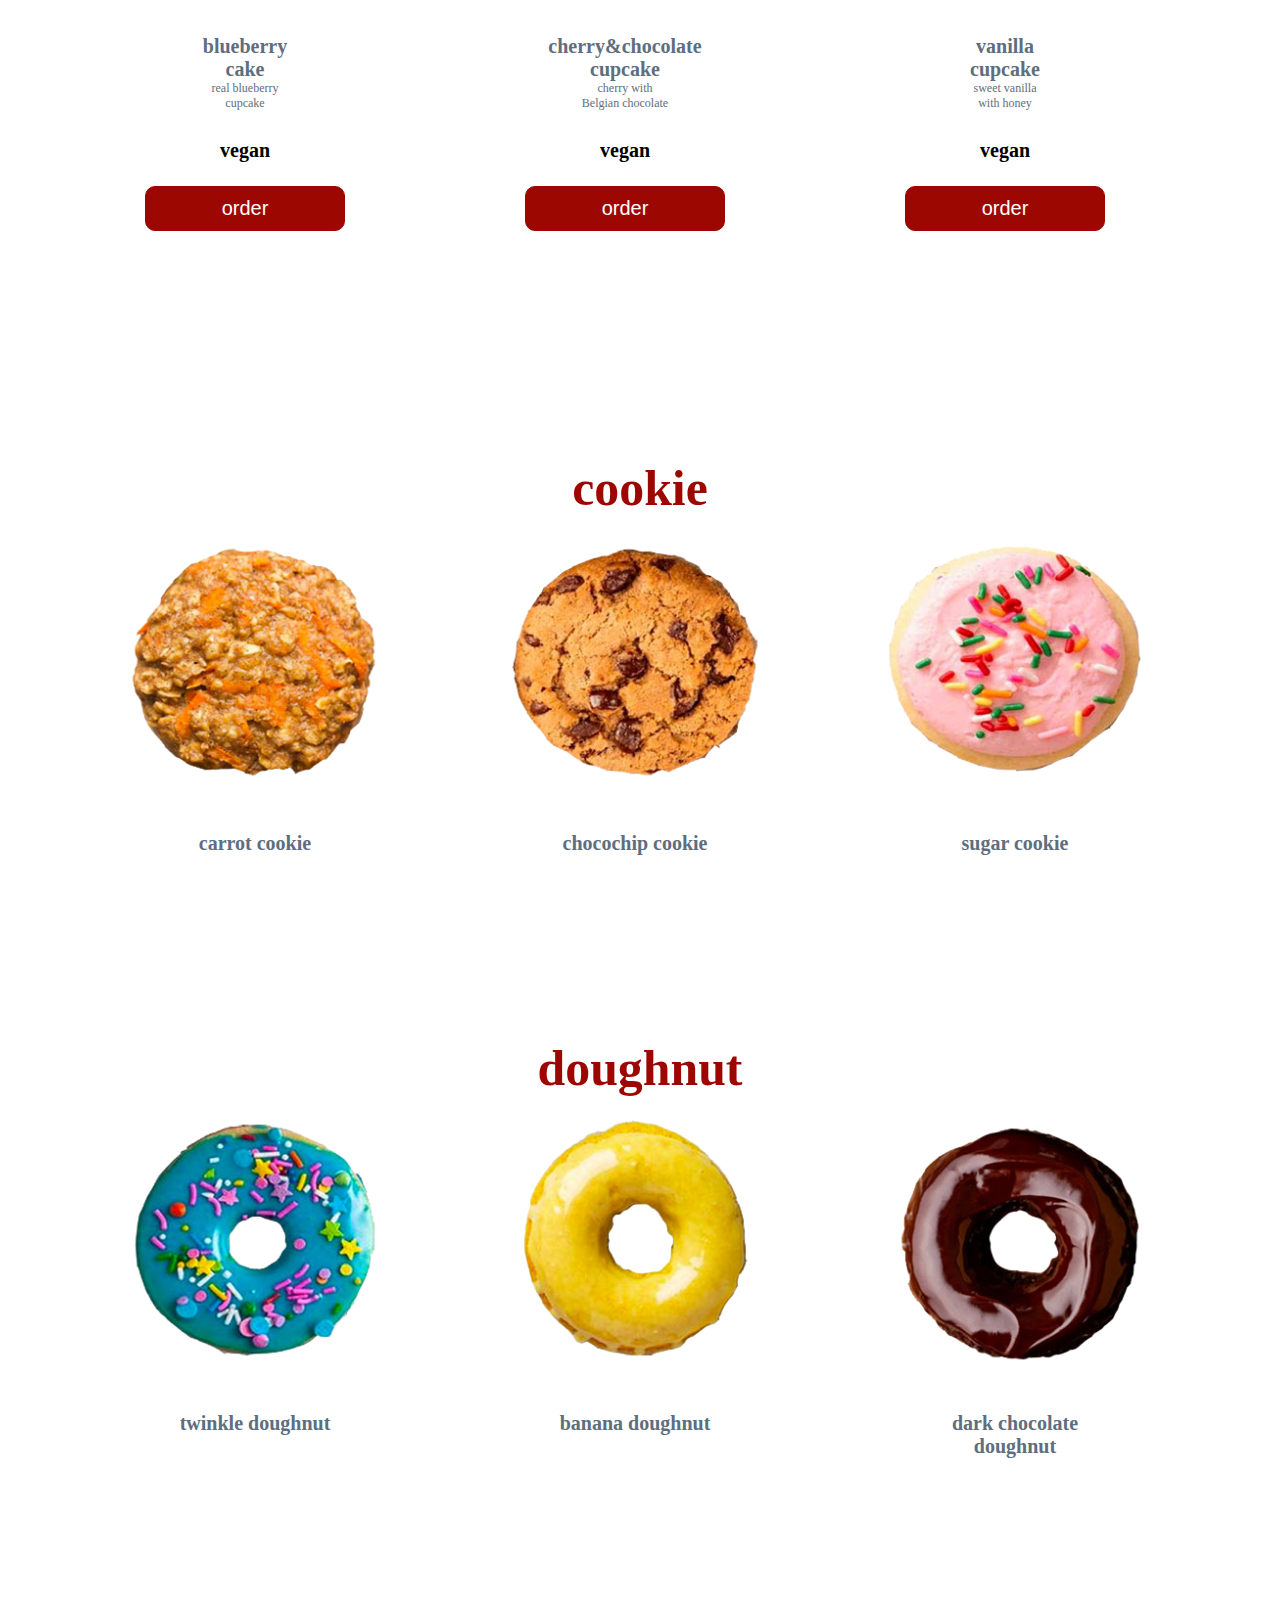
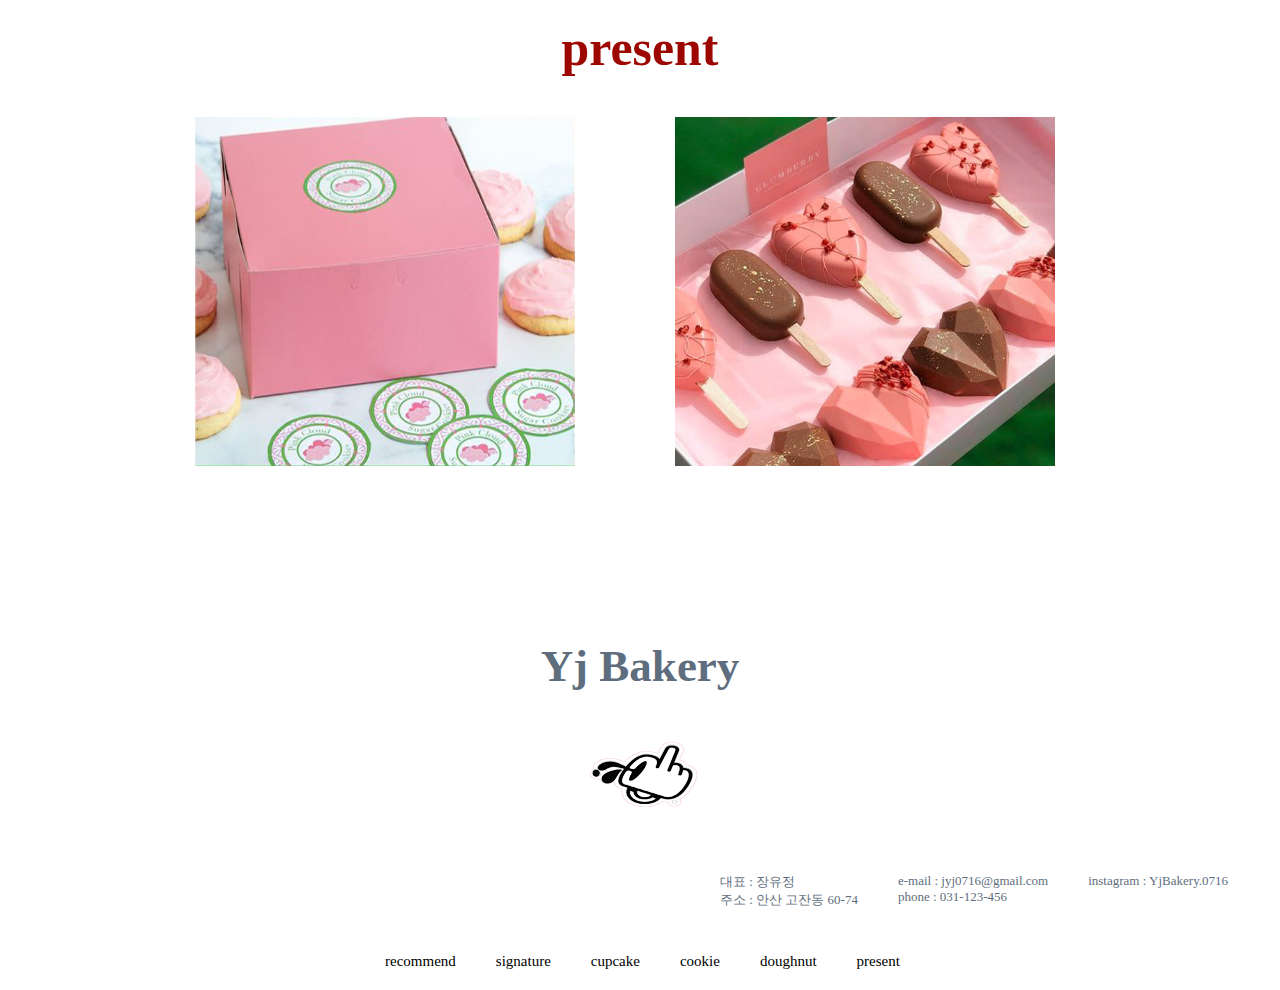
==== commit 676d9797: "2022.11.29 2" ====
--- a/index.html
+++ b/index.html
@@ -6,647 +6,27 @@
     <meta http-equiv="X-UA-Compatible" content="IE=edge">
     <meta name="viewport" content="width=device-width, initial-scale=1.0">
     <title>Document</title>
-
-    <style>
-        * {
-            margin: 0;
-            padding: 0;
-            box-sizing: border-box;
-        }
-
-        ul,
-        ol,
-        li {
-            list-style: none;
-        }
-
-        a{text-decoration: none; color: rgb(94, 110, 126);}
-
-        button{color: #fff;}
-
-
-        header {
-            width: 100px;
-            height: 50px;
-            margin: 10px 0 0 10px;
-        }
-
-        nav {
-            width: 700px;
-            height: 40px;
-            margin: 0 auto;
-        }
-
-        nav ul li {
-            float: left;
-            padding: 20px 20px 20px 20px;
-        }
-
-        nav ul li a {
-            text-decoration: none;
-            color: rgb(94, 110, 126);
-        }
-
-        nav ul li a:hover {
-            color: black;
-        }
-
-        #slider {
-            width: 100%;
-            height: 1200px;
-            margin: 0 auto;
-            background: url("img/slider2.jpg") no-repeat;
-            background-position: top center;
-            background-size: cover;
-        }
-
-        .content {
-            width: 490px;
-            height: 800px;
-            margin-left: 336.5px;
-            padding: 200px 0 24px;
-        }
-
-        .content h1 {
-            text-align: center;
-            color: rgb(157, 7, 1);
-            font-size: 70px;
-        }
-
-        .content p {
-            text-align: center;
-            color: rgb(157, 7, 1);
-            font-size: 25px;
-            font-weight: bold;
-        }
-
-        .content span {
-            text-align: center;
-            color: rgb(94, 110, 126);
-            margin: 40px;
-            font-weight: bold;
-            font-size: 20px;
-
-        }
-
-        .content button {
-
-            margin: 90px 0px 0px 120px;
-            border: solid 1px rgb(157, 7, 1);
-            border-radius: 5px;
-            width: 200px;
-            height: 45px;
-            background-color: rgb(157, 7, 1);
-            color: aliceblue;
-            font-size: 20px;
-        }
-
-        .box {
-            position: relative;
-            margin: 10px;
-            background-size: cover;
-            width: 400px;
-            height: 300px;
-        }
-
-        #ex {
-            width: 1230px;
-            height: 160px;
-
-            margin: 400px auto;
-        }
-
-        #ex div {
-            width: 30%;
-            height: 100%;
-
-            float: left;
-            padding-top: 30px;
-        }
-
-        #ex div img {
-            vertical-align: middle;
-        }
-
-        .eximg {
-            font-weight: bold;
-            color: rgb(94, 110, 126);
-            font-size: 25px;
-            text-align: center;
-
-        }
-
-        .eximg2 {
-
-            font-weight: bold;
-            color: rgb(94, 110, 126);
-            font-size: 25px;
-            text-align: center;
-            margin-left: 5%;
-        }
-
-        .eximg3 {
-
-            font-weight: bold;
-            color: rgb(94, 110, 126);
-            font-size: 25px;
-            text-align: center;
-            margin-left: 5%;
-        }
-
-        * {
-            margin: 0;
-            box-sizing: border-box;
-        }
-
-        #rmm {
-            width: 1230px;
-            height: 600px;
-
-            margin: 0 auto;
-            clear: both;
-
-            font-weight: bold;
-            color: rgb(157, 7, 1);
-            font-size: 60px;
-            text-align: center;
-        }
-
-
-        #rmm>.box {
-            width: 300px;
-            height: 380px;
-            float: left;
-            padding: 10px;
-        }
-
-        #rmm>.box img {
-            width: 100%;
-            margin: 0 0 20px 0px;
-        }
-
-        #rmm>div:nth-of-type(1) {
-            margin: 0 0 0 80px;
-        }
-
-        #rmm>div:nth-of-type(2) {
-            margin: 0 0 0 80px;
-        }
-
-        #rmm>div:nth-of-type(3) {
-            margin: 0 0 0 80px;
-        }
-
-        #rmm>.box h6 {
-            text-align: center;
-            color: rgb(94, 110, 126);
-            font-size: 20px;
-        }
-
-        #rmm>.box p {
-            text-align: center;
-            font-size: 12px;
-            color: rgb(94, 110, 126);
-            font-weight: normal;
-        }
-
-        #rmm>.box button {
-            background-color: rgb(157, 7, 1);
-            border-radius: 10px;
-            width: 200px;
-            height: 50px;
-            border: 1px solid rgb(157, 7, 1);
-            font-size: 20px;
-        }
-
-        #sigwrap {
-            width: 100%;
-            height: 670px;
-            background-image: url('img/background3.png');
-            background-repeat: no-repeat;
-            background-position: center;
-            background-size: 100% 90%;
-        }
-
-
-        #sig {
-            width: 1230px;
-            height: 670px;            
-            margin: 130px auto 0px;
-            clear: both;
-
-            font-weight: bold;
-            color: rgb(157, 7, 1);
-            font-size: 70px;
-            text-align: center;
-        }
-
-
-        #sig>.box {
-            width: 330px;
-            height: 380px;
-            float: left;
-            padding: 1px;
-        }
-
-
-        #sig>.box img {
-            width: 100%;
-            margin: 0 0 20px 0px;
-        }
-
-        #sig>div:nth-of-type(1) {
-            margin: 0 0 0 80px;
-        }
-
-        #sig>div:nth-of-type(2) {
-            margin: 0 0 0 80px;
-        }
-
-        #sig>div:nth-of-type(3) {
-            margin: 0 0 0 80px;
-        }
-
-
-        #sig>.box p {
-            text-align: center;
-            font-size: 20px;
-            color: rgb(94, 110, 126);
-            font-weight: normal;
-            font-weight: bold;
-        }
-
-        #meterial {
-            display: flex;
-            flex-flow: row wrap;
-            justify-content: center;
-            align-content: center;
-
-            width: 1230px;
-            height: 600px;
-            margin: 0 auto;
-            font-weight: bold;
-
-            text-align: center;
-        }
-
-
-        #meterial>.box {
-            width: 480px;
-            height: 200px;
-            padding: 10px;
-
-        }
-
-        #meterial>.box img {
-            width: 182px;
-            height: 181px;
-            margin: 0 0 20px 0px;
-            float: left;
-        }
-
-
-        #meterial>.box p {
-            text-align: center;
-            color: rgb(94, 110, 126);
-            font-size: 20px;
-            float: left;
-            transform: translate(20%, 145%);
-        }
-
-
-        #variety>.variety1 img {
-            width: 700px;
-            height: 500px;
-            margin-left: 250px;
-            margin-top: 10px;
-
-        }
-
-        #variety>.variety1 span {
-            text-align: center;
-            font-size: 50px;
-            color: rgb(157, 7, 1);
-            margin-left: 380px;
-            font-weight: bold;
-          }   
-            
-            
-       
-
-        #variety>.variety1 p {
-            text-align: center;
-            font-size: 30px;
-            color: rgb(94, 110, 126);
-            margin-top: 40px;
-        }
-
-
-
-        #varietywrap {
-            width: 100%;
-            height: 700px;
-            background-image: url('img/background3.png');
-            background-repeat: no-repeat;
-            background-position: center;
-            background-size: 100% 100%;
-        }
-
-
-        #variety {
-            
-
-            width: 1230px;
-            height: 700px;
-            margin: 80px auto 0;
-        }
-
-
-
-        #cc {
-            width: 1230px;
-            height: 800px;
-
-            margin: 0 auto;
-            margin-top: 90px;
-
-            font-weight: bold;
-            color: rgb(157, 7, 1);
-            font-size: 50px;
-            text-align: center;
-        }
-
-        #cc p {
-            font-size: 20px;
-            color: rgb(94, 110, 126);
-            text-align: center;
-
-        }
-
-
-
-
-        #cc>.box {
-            width: 300px;
-            height: 380px;
-            float: left;
-            padding: 10px;
-        }
-
-        #cc>.box img {
-            width: 100%;
-            margin: 0 0 20px 0px;
-        }
-
-        #cc>div:nth-of-type(1) {
-            margin: 0 0 0 70px;
-        }
-
-        #cc>div:nth-of-type(2) {
-            margin: 0 0 0 80px;
-        }
-
-        #cc>div:nth-of-type(3) {
-            margin: 0 0 0 80px;
-        }
-
-        #cc>.box h6 {
-            text-align: center;
-            color: rgb(94, 110, 126);
-            font-size: 20px;
-        }
-
-        #cc>.box p {
-            text-align: center;
-            font-size: 12px;
-            color: rgb(94, 110, 126);
-            font-weight: normal;
-
-        }
-
-        #cc>.box span {
-            color: black;
-            font-size: 20px;
-
-        }
-
-        #cc>.box button {
-            background-color: rgb(157, 7, 1);
-            border-radius: 10px;
-            width: 200px;
-            height: 45px;
-            border: 1px solid rgb(157, 7, 1);
-            font-size: 20px;
-
-        }
-
-
-        #cookie {
-            width: 1230px;
-            height: 450px;
-
-            margin: 130px auto 0px;
-            clear: both;
-
-            font-weight: bold;
-            color: rgb(157, 7, 1);
-            font-size: 60px;
-            text-align: center;
-        }
-
-
-        #cookie>.box {
-            width: 300px;
-            height: 380px;
-            float: left;
-            padding: 10px;
-        }
-
-
-        #cookie>.box img {
-            width: 100%;
-            margin: 0 0 20px 0px;
-        }
-
-        #cookie>div:nth-of-type(1) {
-            margin: 0 0 0 80px;
-        }
-
-        #cookie>div:nth-of-type(2) {
-            margin: 0 0 0 80px;
-        }
-
-        #cookie>div:nth-of-type(3) {
-            margin: 0 0 0 80px;
-        }
-
-
-        #cookie>.box p {
-            text-align: center;
-            font-size: 20px;
-            color: rgb(94, 110, 126);
-            font-weight: normal;
-        }
-
-
-
-
-        #doughnutwrap {
-            width: 100%;
-            height: 450px;
-            background-image: url('img/background11.png');
-            background-repeat: no-repeat;
-            background-position: center;
-            background-size: 100% 100%;
-        }
-
-
-        #doughnut {
-            width: 1230px;
-            height: 450px;
-            
-
-            margin: 130px auto 0px;
-            clear: both;
-
-            font-weight: bold;
-            color: rgb(157, 7, 1);
-            font-size: 60px;
-            text-align: center;
-        }
-
-
-        #doughnut>.box {
-            width: 300px;
-            height: 380px;
-            float: left;
-            padding: 10px;
-        }
-
-
-        #doughnut>.box img {
-            width: 100%;
-            margin: 0 0 20px 0px;
-        }
-
-        #doughnut>div:nth-of-type(1) {
-            margin: 0 0 0 80px;
-        }
-
-        #doughnut>div:nth-of-type(2) {
-            margin: 0 0 0 80px;
-        }
-
-        #doughnut>div:nth-of-type(3) {
-            margin: 0 0 0 80px;
-        }
-
-
-        #doughnut>.box p {
-            text-align: center;
-            font-size: 20px;
-            color: rgb(94, 110, 126);
-            font-weight: normal;
-        }
-
-        #present {
-            width: 1230px;
-            height: 490px;
-
-            margin: 130px auto 0px;
-            clear: both;
-
-            font-weight: bold;
-            color: rgb(157, 7, 1);
-            font-size: 60px;
-            text-align: center;
-        }
-
-
-        #present>.box {
-            width: 400px;
-            height: 200px;
-            float: left;
-            padding: 10px;
-        }
-
-
-        #present>.box img {
-            width: 100%;
-            margin: 30px 60px;
-        }
-
-        #present>div:nth-of-type(1) {
-            margin: 0 0 0 100px;
-        }
-
-        #present>div:nth-of-type(2) {
-            margin: 0 0 0 80px;
-        }
-
-
-        #YjBakery {
-            width: 1230px;
-            height: 500px;
-            background-image: url('img/background3.png');
-            margin: 130px auto 0px;
-            clear: both;
-
-            font-weight: bold;
-            color: rgb(94, 110, 126);
-            font-size: 45px;
-            text-align: center;
-            
-        }
-
-        #YjBakery {
-            width: 100%;
-            height: 350px;
-            background-image: url('img/background3.png');
-            background-repeat: no-repeat;
-            background-position: center;
-            background-size: 100% 100%;
-        }
-
-      
-
-        #YjBakery>footer{
-            font-size: 15px;
-            font-weight: normal;
-            text-align: left;
-            margin-top: 70px;
-            margin-left: 150px;}
-
-        #YjBakery>.box{
-            font-size: 13px;
-            font-weight: normal;
-            height: 10px;
-            text-align: left;
-            margin-top: 5px;
-            margin-left: 700px;
-            
-        }
-
-        #YjBakery>.logo{
-           
-           margin-top: 40px;
-          
-          
-        }
-
-        .box .info {
-
-            left: 0;
-            top: 10px;
-            right: 10px;
-
-        }
-    </style>
+    
+    <link rel="stylesheet" href="css/commom.css">
+    <link rel="stylesheet" href="css/project1.css">
 </head>
 
 <body>
 
     <header>
+
+        <div class="inputID">
+            <input type="text" placeholder="ID">
+            <input type="password" placeholder="password">
+            <input type="button" value="Log in">
+        </div>
+
+        <div class="bar">
+            <a href="#"> <img src="img/logo.png" alt="">
+                <p class="pagename">YjBakery</p>
+            </a>
+        </div>
+
         <nav>
             <ul>
                 <li><a href="#">recommend</a></li>
@@ -656,8 +36,11 @@
                 <li><a href="#">doughnut</a></li>
                 <li><a href="#">present</a></li>
 
+
             </ul>
         </nav>
+
+
     </header>
 
     <div id="slider">
@@ -671,7 +54,7 @@
         </div>
 
         <div id="ex">
-            <div class="eximg"><img src="img/eximg.png" alt="">  organic</div>
+            <div class="eximg"><img src="img/eximg.png" alt=""> organic</div>
             <div class="eximg2"><img src="img/cal.png" alt="">row calorie</div>
             <div class="eximg3"><img src="img/animal.png" alt="">animal welfare</div>
         </div>
@@ -679,57 +62,57 @@
 
     <div id="rmm">
         <h5>recommended <br>Dessert</h5>
-    
+
         <div class="box">
             <a href="#"><img src="img/recommend.png" alt=""></a>
             <h6>strawberry cake</h6>
             <p>fresh strawberry & <br>condensed mlik</p>
             <button>order</button>
         </div>
-    
+
         <div class="box">
             <a href="#"><img src="img/recommend2.png" alt=""></a>
             <h6>chocolate cake</h6>
             <p>Belgian chocolate <br> cake</p>
             <button>order</button>
         </div>
-    
+
         <div class="box">
             <a href="#"><img src="img/recommend3.png" alt=""></a>
             <h6>earl grey cake</h6>
             <p>WTG <br>earl grey cake</p>
             <button>order</button>
         </div>
-    
-    </div>
-    
+
+    </div>
+
     <div id="sigwrap">
-    
+
         <div id="sig">
             <h5>signature</h5>
-    
+
             <div class="box">
                 <a href="#"><img src="img/signature1.png" alt=""></a>
                 <p>raspberry cream cheese <br>cake</p>
             </div>
-    
+
             <div class="box">
                 <a href="#"><img src="img/signature2.png" alt=""></a>
                 <p>rainbow yogurt <br>cake</p>
             </div>
-    
+
             <div class="box">
                 <a href="#"><img src="img/signature3.png" alt=""></a>
                 <p>heart vanilla <br>cake</p>
             </div>
-    
-        </div>
-    </div>
-    
+
+        </div>
+    </div>
+
     <div id="meterial">
         <div class="box">
-    
-    
+
+
             <img src="img/real.png" alt="">
             <p>whole fruits&their juice <br>생과일 사용</p>
         </div>
@@ -746,22 +129,22 @@
             <p>homemade style <br>홈메이드 스타일</p>
         </div>
     </div>
-    
-    
+
+
     <div id="varietywrap">
-    
+
         <div id="variety">
             <div class="variety1">
-                <p>variety fruits flavor <span>mango grape melon cherry</span></p>
+                <p>variety fruits flavor <br> <span>mango grape melon cherry</span></p>
                 <img src="img/variety.png" alt="">
-    
+
             </div>
         </div>
     </div>
     <div id="cc">
         <h4>recommended <br>cupcake</h4>
         <p>Berries vegan chocolate vanilla</p>
-    
+
         <div class="box">
             <a href="#"><img src="img/cup1.png" alt=""></a>
             <h6>blueberry <br> cake</h6>
@@ -769,7 +152,7 @@
             <span>vegan</span> <br>
             <button>order</button>
         </div>
-    
+
         <div class="box">
             <a href="#"><img src="img/cup2.png" alt=""></a>
             <h6>cherry&chocolate <br> cupcake</h6>
@@ -777,8 +160,8 @@
             <span>vegan</span> <br>
             <button>order</button>
         </div>
-    
-    
+
+
         <div class="box">
             <a href="#"><img src="img/cup3.png" alt=""></a>
             <h6>vanilla <br> cupcake</h6>
@@ -787,88 +170,88 @@
             <button>order</button>
         </div>
     </div>
-    
+
     <div id="cookie">
         <h5>cookie</h5>
-    
+
         <div class="box">
             <a href="#"><img src="img/cookie1.png" alt=""></a>
             <p>carrot cookie</p>
         </div>
-    
+
         <div class="box">
             <a href="#"><img src="img/cookie2..png" alt=""></a>
             <p>chocochip cookie</p>
         </div>
-    
+
         <div class="box">
             <a href="#"><img src="img/cookie3.png" alt=""></a>
             <p>sugar cookie</p>
         </div>
-    
-
-    </div>
-    
-    
+
+
+    </div>
+
+
     <div id="doughnutwrap">
-    
+
         <div id="doughnut">
             <h5>doughnut</h5>
-    
+
             <div class="box">
                 <a href="#"><img src="img/doughnut1.png" alt=""></a>
                 <p>twinkle doughnut</p>
             </div>
-    
+
             <div class="box">
                 <a href="#"><img src="img/doughnut2.png" alt=""></a>
                 <p>banana doughnut</p>
             </div>
-    
+
             <div class="box">
                 <a href="#"><img src="img/doughnut3.png" alt=""></a>
                 <p>dark chocolate <br> doughnut</p>
             </div>
-    
-        </div>
-    </div>
-    
+
+        </div>
+    </div>
+
     <div id="present">
         <h5>present</h5>
-    
+
         <div class="box">
             <a href="#"><img src="img/present1.jpg" alt=""></a>
         </div>
-    
-    
+
+
         <div class="box">
             <a href="#"><img src="img/present2.jpg" alt=""></a>
         </div>
-    
-    </div>
-    
- 
-    
-        <div id="YjBakerywrap">
-    
-    
+
+    </div>
+
+
+
+    <div id="YjBakerywrap">
+
+
         <div id="YjBakery">
             <h4>Yj Bakery</h4>
-             <div class="logo">
+            <div class="logo">
                 <img src="img/logo.png" alt="">
             </div>
             <div class="box">
-            <nav>
-                <ul>
-                    <li>대표 : 장유정<br> 주소 : 안산 고잔동 60-74 </li>
-                    <li>e-mail : jyj0716@gmail.com <br>phone : 031-123-456</li>
-                    <li>instagram : YjBakery.0716</li>
-               
-                </ul>
-            </nav>
-        </div>
-
-          
+                <nav>
+                    <ul>
+                        <li>대표 : 장유정<br> 주소 : 안산 고잔동 60-74 </li>
+                        <li>e-mail : jyj0716@gmail.com <br>phone : 031-123-456</li>
+                        <li>instagram : YjBakery.0716</li>
+
+                    </ul>
+                </nav>
+            </div>
+
+
 
             <footer>
                 <nav>
@@ -879,22 +262,12 @@
                         <li><a href="#">cookie</a></li>
                         <li><a href="#">doughnut</a></li>
                         <li><a href="#">present</a></li>
-    
+
                     </ul>
                 </nav>
-    
-    
             </footer>
-            
-           
-    
-        </div>
-          
-
-    </div>
-    
-    
-    
-    </body>
+        </div>
+    </div>
+</body>
 
 </html>--- a/css/commom.css
+++ b/css/commom.css
@@ -0,0 +1,142 @@
+@charset "utf-8";
+
+
+/* reset */
+* {
+    margin: 0;
+    padding: 0;
+    box-sizing: border-box;
+}
+
+ul,
+ol,
+li {
+    list-style: none;
+}
+
+a {
+    text-decoration: none;
+    color: rgb(94, 110, 126);
+}
+
+button {
+    color: #fff;
+}
+
+/* header */
+
+header {
+    width: 1230px;
+    height: 100px;
+    margin: 0 auto;
+}
+
+.bar {
+    width: 300px;
+    height: 85px;
+    margin-right: 20px;
+    float: left;
+
+}
+
+
+
+.inputID {
+    float: right;
+    margin-top: 20px;
+}
+
+.inputID input[type="text"],
+.inputID input[type="password"] {
+    width: 100px;
+}
+
+.pagename {
+    color: rgb(94, 110, 126);
+    font-size: 40px;
+    float: right;
+    line-height: 85px;
+
+}
+
+nav {
+    width: 700px;
+    height: 40px;
+    margin: 0 auto;
+    padding-top: 20px;
+}
+
+nav ul li {
+    float: left;
+    padding: 20px 20px 20px 20px;
+}
+
+nav ul li a {
+    text-decoration: none;
+    color: black;
+}
+
+nav ul li a:hover {
+    color: black;
+}
+
+
+/* footer */
+
+#YjBakery {
+    width: 1230px;
+    height: 500px;
+    background-image: url('img/background3.png');
+    margin: 130px auto 0px;
+    clear: both;
+
+    font-weight: bold;
+    color: rgb(94, 110, 126);
+    font-size: 45px;
+    text-align: center;
+
+}
+
+#YjBakery {
+    width: 100%;
+    height: 350px;
+    background-image: url('img/background3.png');
+    background-repeat: no-repeat;
+    background-position: center;
+    background-size: 100% 100%;
+}
+
+
+
+#YjBakery>footer {
+    font-size: 15px;
+    font-weight: normal;
+    text-align: left;
+    margin-top: 70px;
+    margin-left: 150px;
+}
+
+#YjBakery>.box {
+    font-size: 13px;
+    font-weight: normal;
+    height: 10px;
+    text-align: left;
+    margin-top: 5px;
+    margin-left: 700px;
+
+}
+
+#YjBakery>.logo {
+
+    margin-top: 40px;
+
+
+}
+
+.box .info {
+
+    left: 0;
+    top: 10px;
+    right: 10px;
+
+}--- a/css/project1.css
+++ b/css/project1.css
@@ -0,0 +1,534 @@
+@charset "utf-8";
+
+#slider {
+    width: 100%;
+    height: 1200px;
+    margin: 0 auto;
+    background: url("img/slider2.jpg") no-repeat;
+    background-position: top center;
+    background-size: cover;
+}
+
+.content {
+    width: 490px;
+    height: 800px;
+    margin-left: 336.5px;
+    padding: 200px 0 24px;
+}
+
+.content h1 {
+    text-align: center;
+    color: rgb(157, 7, 1);
+    font-size: 70px;
+}
+
+.content p {
+    text-align: center;
+    color: rgb(157, 7, 1);
+    font-size: 25px;
+    font-weight: bold;
+}
+
+.content span {
+    text-align: center;
+    color: black;
+    margin: 40px;
+    font-weight: bold;
+    font-size: 20px;
+
+}
+
+.content button {
+
+    margin: 90px 0px 0px 120px;
+    border: solid 1px rgb(157, 7, 1);
+    border-radius: 5px;
+    width: 200px;
+    height: 45px;
+    background-color: rgb(157, 7, 1);
+    color: aliceblue;
+    font-size: 20px;
+}
+
+.box {
+    position: relative;
+    margin: 10px;
+    background-size: cover;
+    width: 400px;
+    height: 300px;
+}
+
+#ex {
+    width: 1230px;
+    height: 160px;
+
+    margin: 400px auto;
+}
+
+#ex div {
+    width: 30%;
+    height: 100%;
+
+    float: left;
+    padding-top: 30px;
+}
+
+#ex div img {
+    vertical-align: middle;
+}
+
+.eximg {
+    font-weight: bold;
+    color: rgb(94, 110, 126);
+    font-size: 25px;
+    text-align: center;
+
+}
+
+.eximg2 {
+
+    font-weight: bold;
+    color: rgb(94, 110, 126);
+    font-size: 25px;
+    text-align: center;
+    margin-left: 5%;
+}
+
+.eximg3 {
+
+    font-weight: bold;
+    color: rgb(94, 110, 126);
+    font-size: 25px;
+    text-align: center;
+    margin-left: 5%;
+}
+
+* {
+    margin: 0;
+    box-sizing: border-box;
+}
+
+#rmm {
+    width: 1230px;
+    height: 600px;
+
+    margin: 0 auto;
+    clear: both;
+
+    font-weight: bold;
+    color: rgb(157, 7, 1);
+    font-size: 60px;
+    text-align: center;
+}
+
+
+#rmm>.box {
+    width: 300px;
+    height: 380px;
+    float: left;
+    padding: 10px;
+}
+
+#rmm>.box img {
+    width: 100%;
+    margin: 0 0 20px 0px;
+}
+
+#rmm>div:nth-of-type(1) {
+    margin: 0 0 0 80px;
+}
+
+#rmm>div:nth-of-type(2) {
+    margin: 0 0 0 80px;
+}
+
+#rmm>div:nth-of-type(3) {
+    margin: 0 0 0 80px;
+}
+
+#rmm>.box h6 {
+    text-align: center;
+    color: rgb(94, 110, 126);
+    font-size: 20px;
+}
+
+#rmm>.box p {
+    text-align: center;
+    font-size: 12px;
+    color: rgb(94, 110, 126);
+    font-weight: normal;
+}
+
+#rmm>.box button {
+    background-color: rgb(157, 7, 1);
+    border-radius: 10px;
+    width: 200px;
+    height: 50px;
+    border: 1px solid rgb(157, 7, 1);
+    font-size: 20px;
+}
+
+#sigwrap {
+    width: 100%;
+    height: 670px;
+    background-image: url('img/background3.png');
+    background-repeat: no-repeat;
+    background-position: center;
+    background-size: 100% 90%;
+}
+
+
+#sig {
+    width: 1230px;
+    height: 670px;
+    margin: 130px auto 0px;
+    clear: both;
+
+    font-weight: bold;
+    color: rgb(157, 7, 1);
+    font-size: 70px;
+    text-align: center;
+}
+
+
+#sig>.box {
+    width: 330px;
+    height: 380px;
+    float: left;
+    padding: 1px;
+}
+
+
+#sig>.box img {
+    width: 100%;
+    margin: 0 0 20px 0px;
+}
+
+#sig>div:nth-of-type(1) {
+    margin: 0 0 0 80px;
+}
+
+#sig>div:nth-of-type(2) {
+    margin: 0 0 0 80px;
+}
+
+#sig>div:nth-of-type(3) {
+    margin: 0 0 0 80px;
+}
+
+
+#sig>.box p {
+    text-align: center;
+    font-size: 20px;
+    color: rgb(94, 110, 126);
+    font-weight: normal;
+    font-weight: bold;
+}
+
+#meterial {
+    display: flex;
+    flex-flow: row wrap;
+    justify-content: center;
+    align-content: center;
+
+    width: 1230px;
+    height: 600px;
+    margin: 0 auto;
+    font-weight: bold;
+
+    text-align: center;
+}
+
+
+#meterial>.box {
+    width: 480px;
+    height: 200px;
+    padding: 10px;
+
+}
+
+#meterial>.box img {
+    width: 182px;
+    height: 181px;
+    margin: 0 0 20px 0px;
+    float: left;
+}
+
+
+#meterial>.box p {
+    text-align: center;
+    color: rgb(94, 110, 126);
+    font-size: 20px;
+    float: left;
+    transform: translate(20%, 145%);
+}
+
+
+#variety>.variety1 img {
+    width: 700px;
+    height: 500px;
+    margin-left: 250px;
+    margin-top: 10px;
+
+}
+
+#variety>.variety1 p {
+    text-align: center;
+    font-size: 50px;
+    color: rgb(157, 7, 1);
+    margin-left: 10px;
+    font-weight: bold;
+}
+
+
+
+
+#variety>.variety1 span {
+    text-align: center;
+    font-size: 30px;
+    color: rgb(94, 110, 126);
+
+}
+
+
+
+#varietywrap {
+    width: 100%;
+    height: 700px;
+    background-image: url('img/background3.png');
+    background-repeat: no-repeat;
+    background-position: center;
+    background-size: 100% 100%;
+}
+
+
+#variety {
+
+
+    width: 1230px;
+    height: 700px;
+    margin: 80px auto 0;
+}
+
+
+
+#cc {
+    width: 1230px;
+    height: 800px;
+
+    margin: 0 auto;
+    margin-top: 90px;
+
+    font-weight: bold;
+    color: rgb(157, 7, 1);
+    font-size: 50px;
+    text-align: center;
+}
+
+#cc p {
+    font-size: 20px;
+    color: rgb(94, 110, 126);
+    text-align: center;
+
+}
+
+
+
+
+#cc>.box {
+    width: 300px;
+    height: 380px;
+    float: left;
+    padding: 10px;
+}
+
+#cc>.box img {
+    width: 100%;
+    margin: 0 0 20px 0px;
+}
+
+#cc>div:nth-of-type(1) {
+    margin: 0 0 0 70px;
+}
+
+#cc>div:nth-of-type(2) {
+    margin: 0 0 0 80px;
+}
+
+#cc>div:nth-of-type(3) {
+    margin: 0 0 0 80px;
+}
+
+#cc>.box h6 {
+    text-align: center;
+    color: rgb(94, 110, 126);
+    font-size: 20px;
+}
+
+#cc>.box p {
+    text-align: center;
+    font-size: 12px;
+    color: rgb(94, 110, 126);
+    font-weight: normal;
+
+}
+
+#cc>.box span {
+    color: black;
+    font-size: 20px;
+
+}
+
+#cc>.box button {
+    background-color: rgb(157, 7, 1);
+    border-radius: 10px;
+    width: 200px;
+    height: 45px;
+    border: 1px solid rgb(157, 7, 1);
+    font-size: 20px;
+
+}
+
+
+#cookie {
+    width: 1230px;
+    height: 450px;
+
+    margin: 130px auto 0px;
+    clear: both;
+
+    font-weight: bold;
+    color: rgb(157, 7, 1);
+    font-size: 60px;
+    text-align: center;
+}
+
+
+#cookie>.box {
+    width: 300px;
+    height: 380px;
+    float: left;
+    padding: 10px;
+}
+
+
+#cookie>.box img {
+    width: 100%;
+    margin: 0 0 20px 0px;
+}
+
+#cookie>div:nth-of-type(1) {
+    margin: 0 0 0 80px;
+}
+
+#cookie>div:nth-of-type(2) {
+    margin: 0 0 0 80px;
+}
+
+#cookie>div:nth-of-type(3) {
+    margin: 0 0 0 80px;
+}
+
+
+#cookie>.box p {
+    text-align: center;
+    font-size: 20px;
+    color: rgb(94, 110, 126);
+    font-weight: bold;
+}
+
+
+
+
+#doughnutwrap {
+    width: 100%;
+    height: 450px;
+    background-image: url('img/background11.png');
+    background-repeat: no-repeat;
+    background-position: center;
+    background-size: 100% 100%;
+}
+
+
+#doughnut {
+    width: 1230px;
+    height: 450px;
+
+
+    margin: 130px auto 0px;
+    clear: both;
+
+    font-weight: bold;
+    color: rgb(157, 7, 1);
+    font-size: 60px;
+    text-align: center;
+}
+
+
+#doughnut>.box {
+    width: 300px;
+    height: 380px;
+    float: left;
+    padding: 10px;
+}
+
+
+#doughnut>.box img {
+    width: 100%;
+    margin: 0 0 20px 0px;
+}
+
+#doughnut>div:nth-of-type(1) {
+    margin: 0 0 0 80px;
+}
+
+#doughnut>div:nth-of-type(2) {
+    margin: 0 0 0 80px;
+}
+
+#doughnut>div:nth-of-type(3) {
+    margin: 0 0 0 80px;
+}
+
+
+#doughnut>.box p {
+    text-align: center;
+    font-size: 20px;
+    color: rgb(94, 110, 126);
+    font-weight: bold;
+}
+
+#present {
+    width: 1230px;
+    height: 490px;
+
+    margin: 130px auto 0px;
+    clear: both;
+
+    font-weight: bold;
+    color: rgb(157, 7, 1);
+    font-size: 60px;
+    text-align: center;
+}
+
+
+#present>.box {
+    width: 400px;
+    height: 200px;
+    float: left;
+    padding: 10px;
+}
+
+
+#present>.box img {
+    width: 100%;
+    margin: 30px 60px;
+}
+
+#present>div:nth-of-type(1) {
+    margin: 0 0 0 100px;
+}
+
+#present>div:nth-of-type(2) {
+    margin: 0 0 0 80px;
+}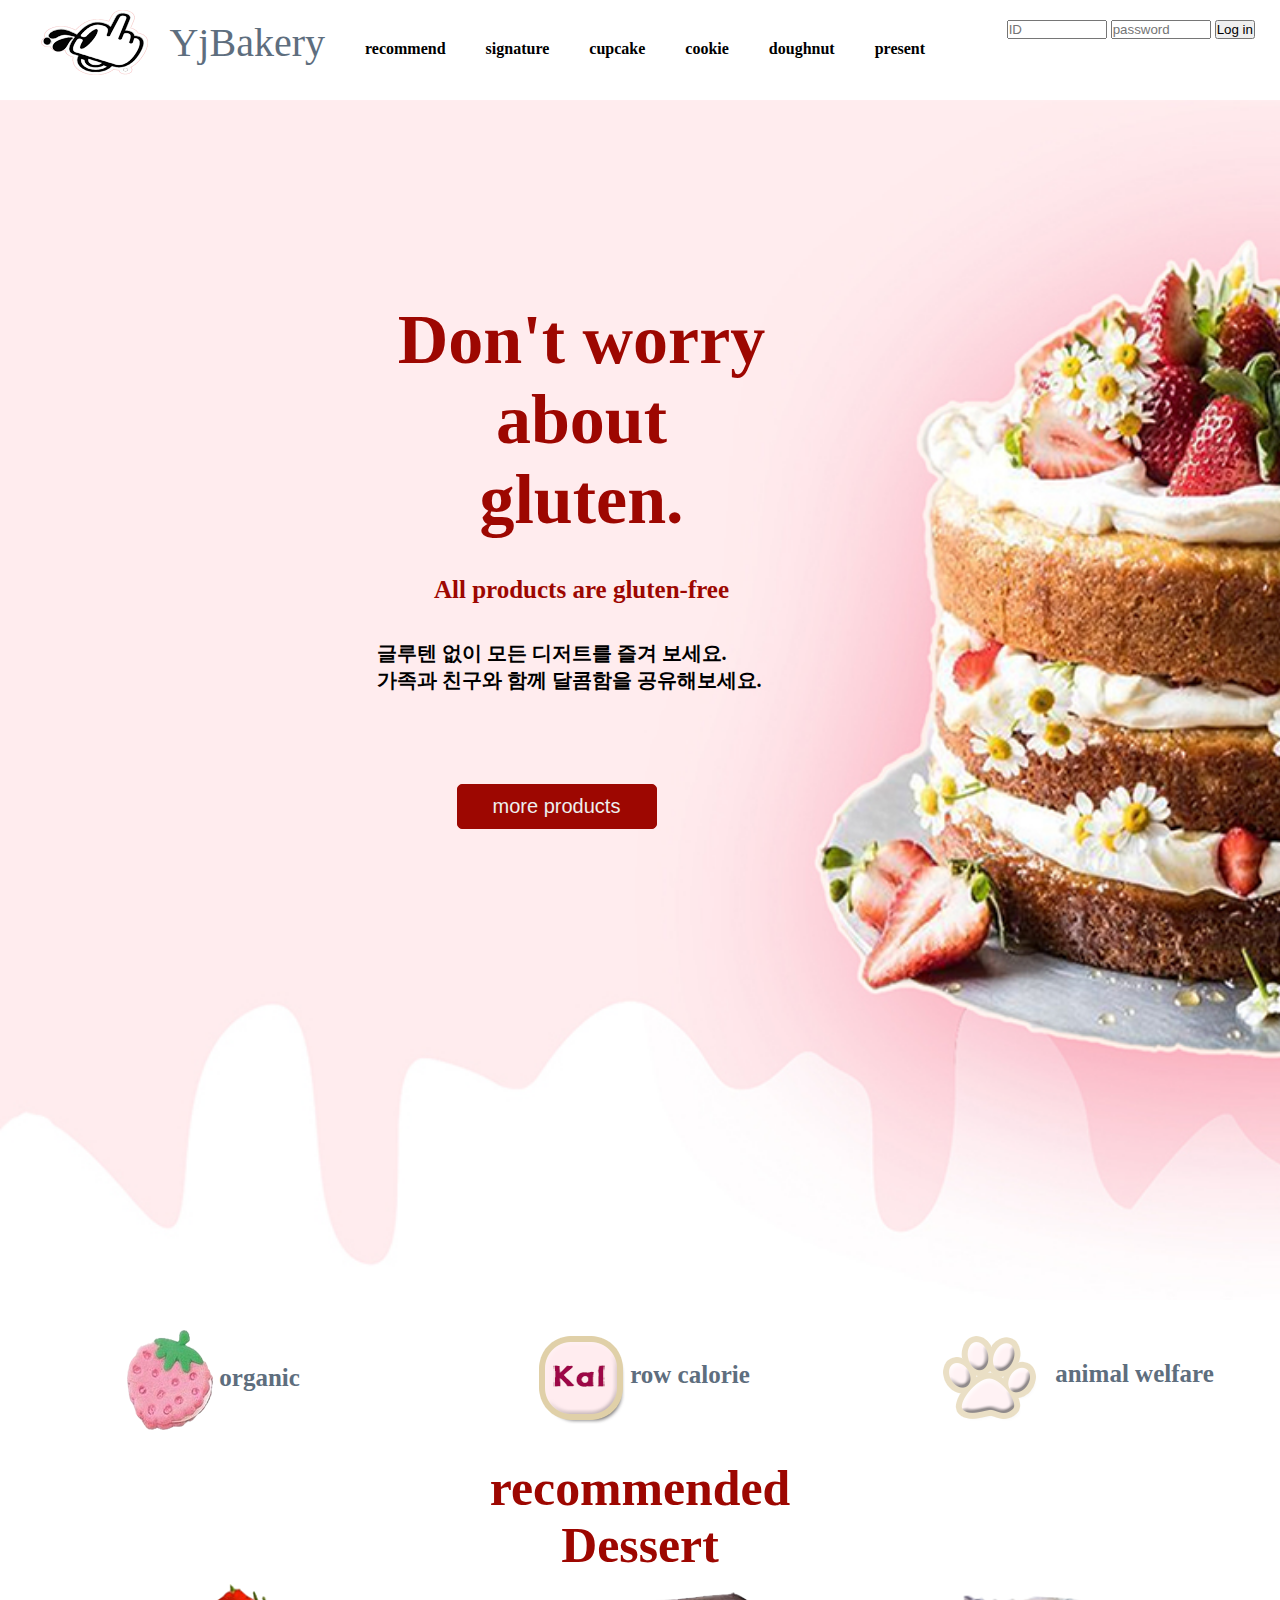
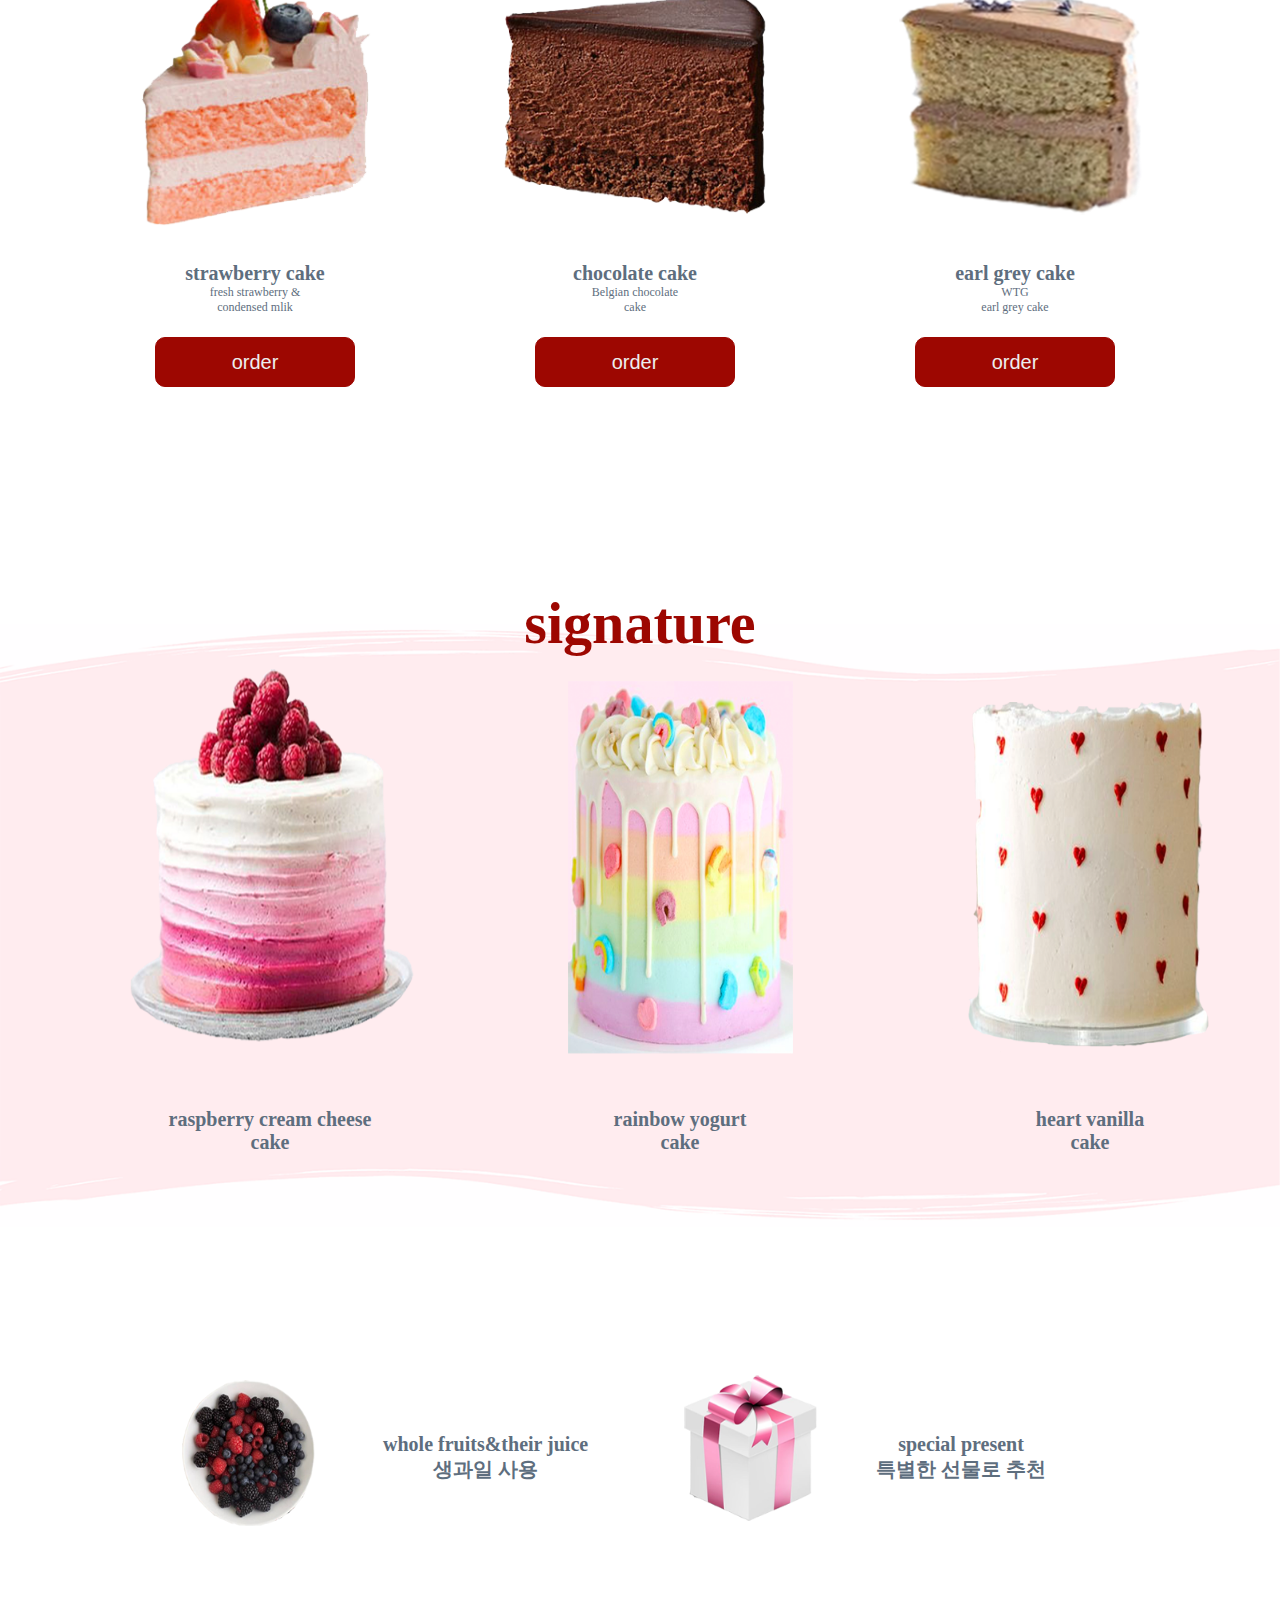
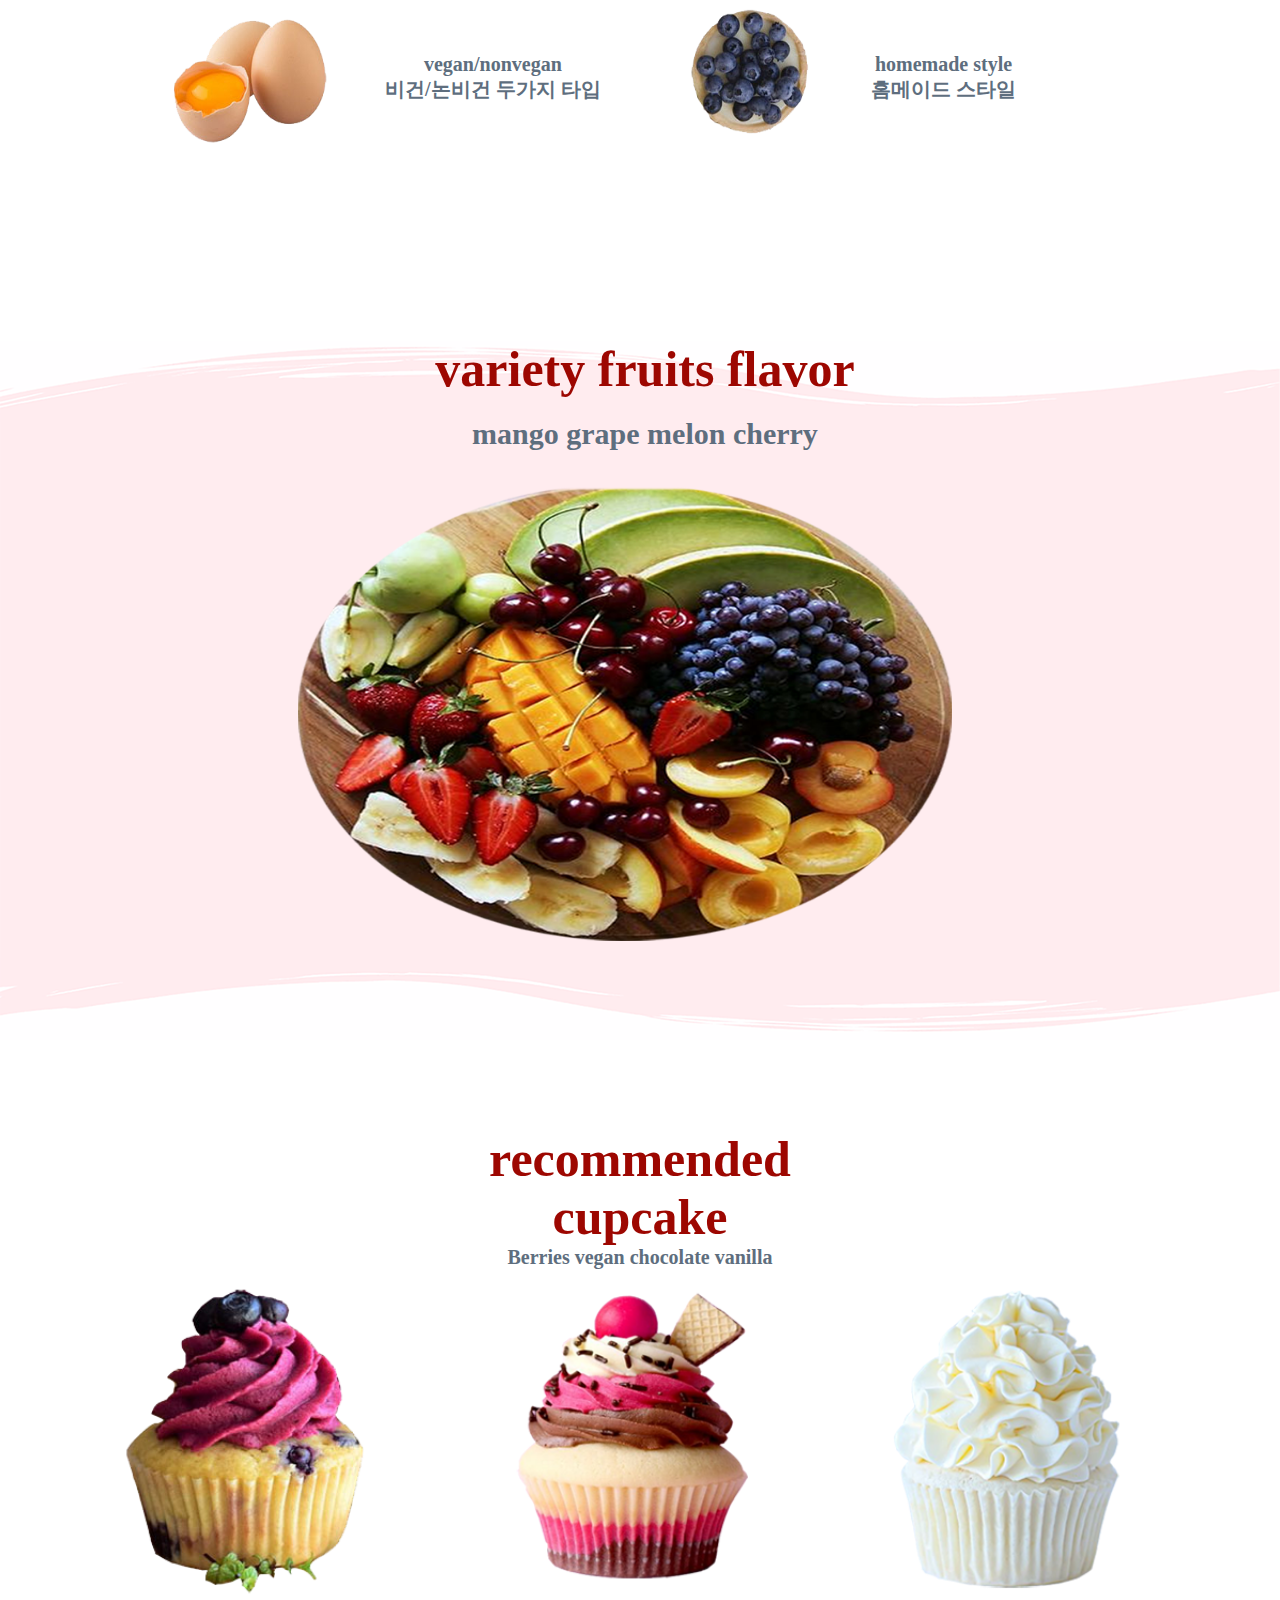
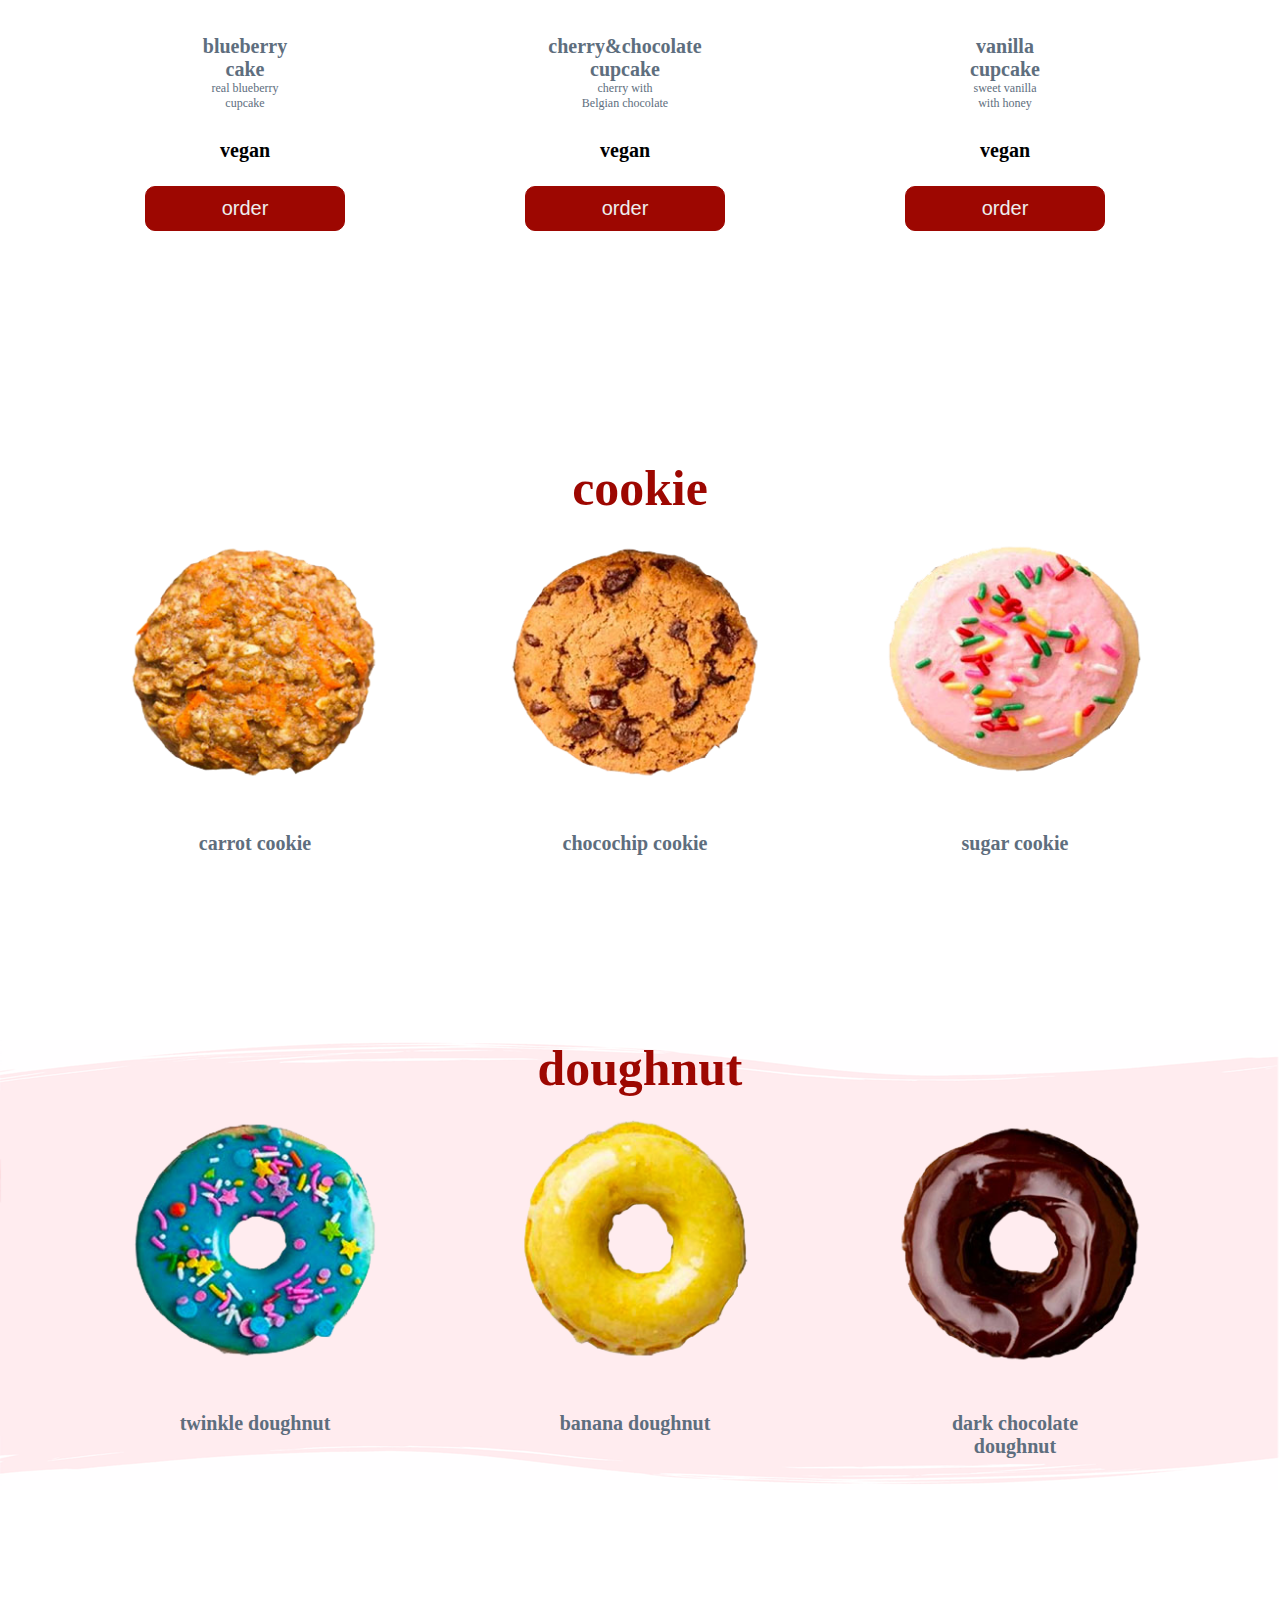
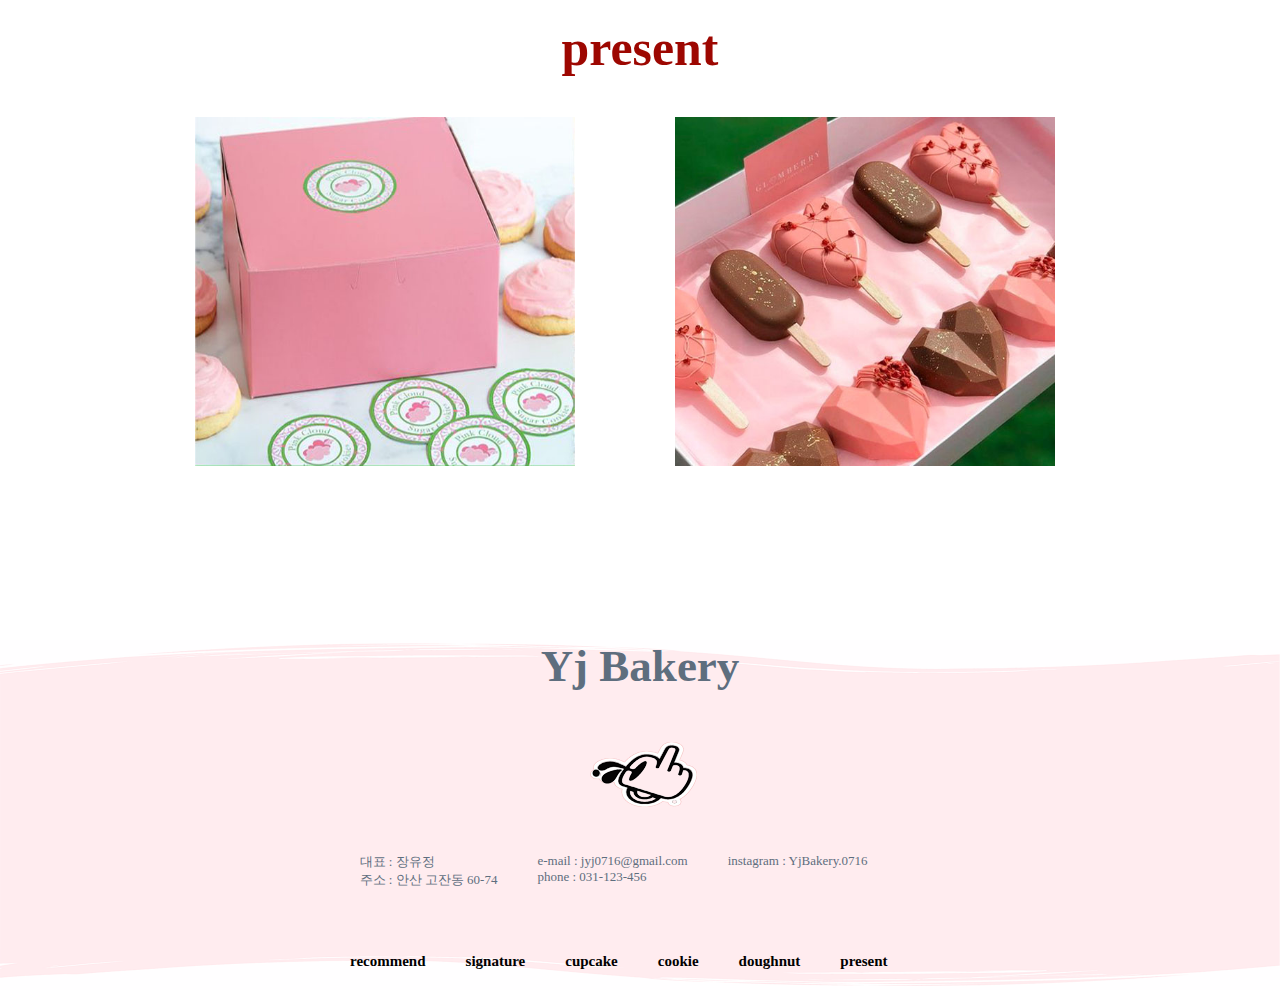
==== commit cc4204cf: "2022.11.30" ====
--- a/index.html
+++ b/index.html
@@ -22,19 +22,19 @@
         </div>
 
         <div class="bar">
-            <a href="#"> <img src="img/logo.png" alt="">
+            <a href="index.html"> <img src="img/logo.png" alt="">
                 <p class="pagename">YjBakery</p>
             </a>
         </div>
 
         <nav>
             <ul>
-                <li><a href="#">recommend</a></li>
-                <li><a href="#">signature</a></li>
-                <li><a href="#">cupcake</a></li>
-                <li><a href="#">cookie</a></li>
-                <li><a href="#">doughnut</a></li>
-                <li><a href="#">present</a></li>
+                <li><a href="#rmm">recommend</a></li>
+                <li><a href="#sig">signature</a></li>
+                <li><a href="#cc">cupcake</a></li>
+                <li><a href="#cookie">cookie</a></li>
+                <li><a href="#doughnut">doughnut</a></li>
+                <li><a href="#present">present</a></li>
 
 
             </ul>
@@ -49,7 +49,7 @@
             <p>All products are gluten-free</p><br><br>
             <span>글루텐 없이 모든 디저트를 즐겨 보세요.</span><br>
             <span>가족과 친구와 함께 달콤함을 공유해보세요.</span>
-            <button>more products</button>
+          <button> <a href="sub.html"> more products</a></button>
 
         </div>
 
@@ -67,21 +67,21 @@
             <a href="#"><img src="img/recommend.png" alt=""></a>
             <h6>strawberry cake</h6>
             <p>fresh strawberry & <br>condensed mlik</p>
-            <button>order</button>
+            <button> <a href="index.html"> order</a></button>
         </div>
 
         <div class="box">
             <a href="#"><img src="img/recommend2.png" alt=""></a>
             <h6>chocolate cake</h6>
             <p>Belgian chocolate <br> cake</p>
-            <button>order</button>
+            <button><a href="index.html">order</a></button>
         </div>
 
         <div class="box">
             <a href="#"><img src="img/recommend3.png" alt=""></a>
             <h6>earl grey cake</h6>
             <p>WTG <br>earl grey cake</p>
-            <button>order</button>
+            <button><a href="index.html">order</a></button>
         </div>
 
     </div>
@@ -150,7 +150,7 @@
             <h6>blueberry <br> cake</h6>
             <p>real blueberry <br> cupcake</p>
             <span>vegan</span> <br>
-            <button>order</button>
+            <button><a href="index.html">order</a></button>
         </div>
 
         <div class="box">
@@ -158,7 +158,7 @@
             <h6>cherry&chocolate <br> cupcake</h6>
             <p>cherry with <br> Belgian chocolate</p>
             <span>vegan</span> <br>
-            <button>order</button>
+            <button><a href="index.html">order</a></button>
         </div>
 
 
@@ -167,7 +167,7 @@
             <h6>vanilla <br> cupcake</h6>
             <p>sweet vanilla <br> with honey</p>
             <span>vegan</span> <br>
-            <button>order</button>
+            <button><a href="index.html">order</a></button>
         </div>
     </div>
 
--- a/css/commom.css
+++ b/css/commom.css
@@ -59,8 +59,8 @@
 
 }
 
-nav {
-    width: 700px;
+header nav {
+    width: 701px;
     height: 40px;
     margin: 0 auto;
     padding-top: 20px;
@@ -74,6 +74,7 @@
 nav ul li a {
     text-decoration: none;
     color: black;
+    font-weight: bold;
 }
 
 nav ul li a:hover {
@@ -81,12 +82,14 @@
 }
 
 
-/* footer */
 
 #YjBakery {
-    width: 1230px;
-    height: 500px;
-    background-image: url('img/background3.png');
+    width: 100%;
+    height: 350px;
+    background-image: url('../img/background3.png');
+    background-repeat: no-repeat;
+    background-position: center;
+    background-size: 100% 100%;
     margin: 130px auto 0px;
     clear: both;
 
@@ -94,16 +97,6 @@
     color: rgb(94, 110, 126);
     font-size: 45px;
     text-align: center;
-
-}
-
-#YjBakery {
-    width: 100%;
-    height: 350px;
-    background-image: url('img/background3.png');
-    background-repeat: no-repeat;
-    background-position: center;
-    background-size: 100% 100%;
 }
 
 
@@ -113,7 +106,13 @@
     font-weight: normal;
     text-align: left;
     margin-top: 70px;
-    margin-left: 150px;
+}
+
+footer nav {
+    width: 620px;
+    height: 40px;
+    margin: 0 auto;
+    padding-top: 20px;
 }
 
 #YjBakery>.box {
@@ -121,8 +120,8 @@
     font-weight: normal;
     height: 10px;
     text-align: left;
-    margin-top: 5px;
-    margin-left: 700px;
+    margin: 5px auto;
+    width: 601px;
 
 }
 
--- a/css/project1.css
+++ b/css/project1.css
@@ -4,7 +4,7 @@
     width: 100%;
     height: 1200px;
     margin: 0 auto;
-    background: url("img/slider2.jpg") no-repeat;
+    background: url("../img/slider2.jpg") no-repeat;
     background-position: top center;
     background-size: cover;
 }
@@ -36,6 +36,10 @@
     font-weight: bold;
     font-size: 20px;
 
+}
+
+.content a {
+    color: #eee;
 }
 
 .content button {
@@ -46,9 +50,14 @@
     width: 200px;
     height: 45px;
     background-color: rgb(157, 7, 1);
-    color: aliceblue;
-    font-size: 20px;
-}
+    color: antiquewhite;
+    font-size: 20px;
+
+}
+
+
+
+
 
 .box {
     position: relative;
@@ -103,10 +112,7 @@
     margin-left: 5%;
 }
 
-* {
-    margin: 0;
-    box-sizing: border-box;
-}
+
 
 #rmm {
     width: 1230px;
@@ -157,6 +163,10 @@
     font-size: 12px;
     color: rgb(94, 110, 126);
     font-weight: normal;
+}
+
+#rmm>.box a {
+    color: #eee;
 }
 
 #rmm>.box button {
@@ -166,12 +176,13 @@
     height: 50px;
     border: 1px solid rgb(157, 7, 1);
     font-size: 20px;
+
 }
 
 #sigwrap {
     width: 100%;
     height: 670px;
-    background-image: url('img/background3.png');
+    background-image: url('../img/background3.png');
     background-repeat: no-repeat;
     background-position: center;
     background-size: 100% 90%;
@@ -295,7 +306,7 @@
 #varietywrap {
     width: 100%;
     height: 700px;
-    background-image: url('img/background3.png');
+    background-image: url('../img/background3.png');
     background-repeat: no-repeat;
     background-position: center;
     background-size: 100% 100%;
@@ -377,6 +388,10 @@
     color: black;
     font-size: 20px;
 
+}
+
+#cc>.box a {
+    color: #eee;
 }
 
 #cc>.box button {
@@ -443,7 +458,7 @@
 #doughnutwrap {
     width: 100%;
     height: 450px;
-    background-image: url('img/background11.png');
+    background-image: url('../img/background11.png');
     background-repeat: no-repeat;
     background-position: center;
     background-size: 100% 100%;
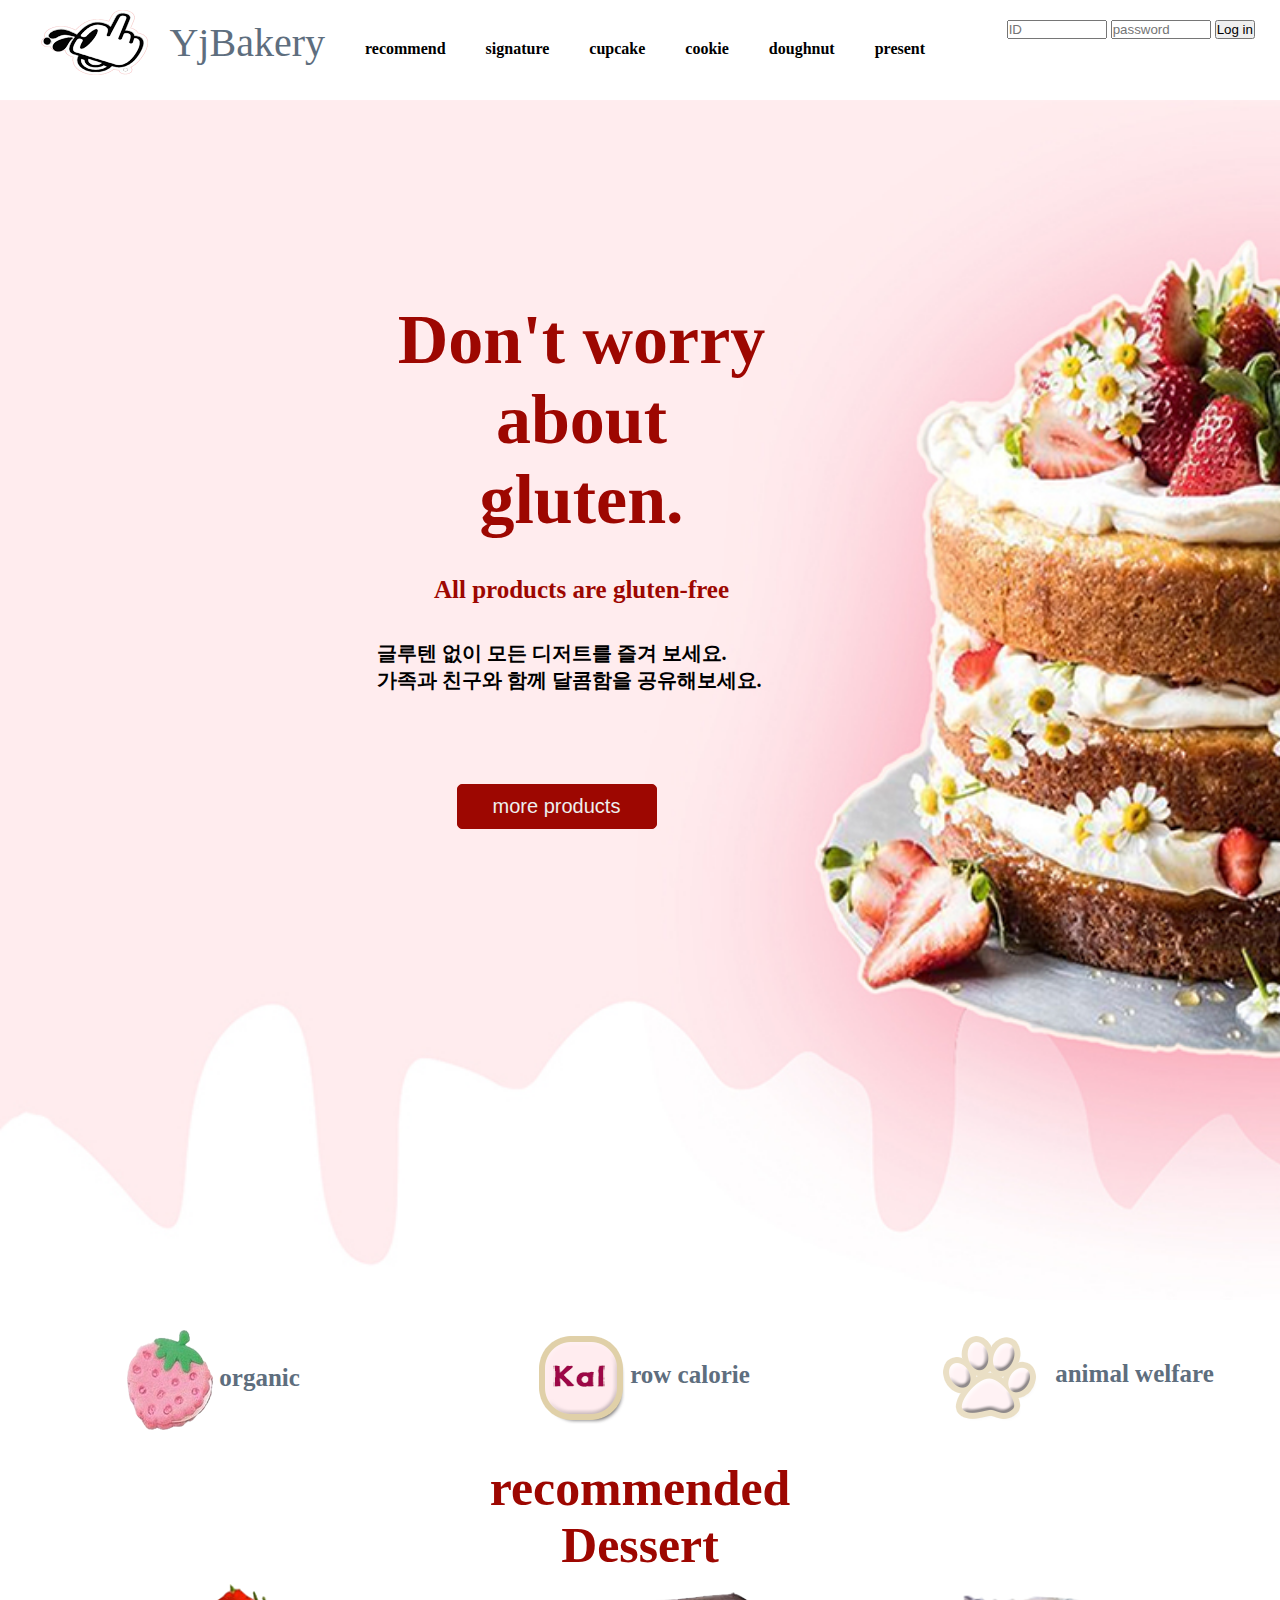
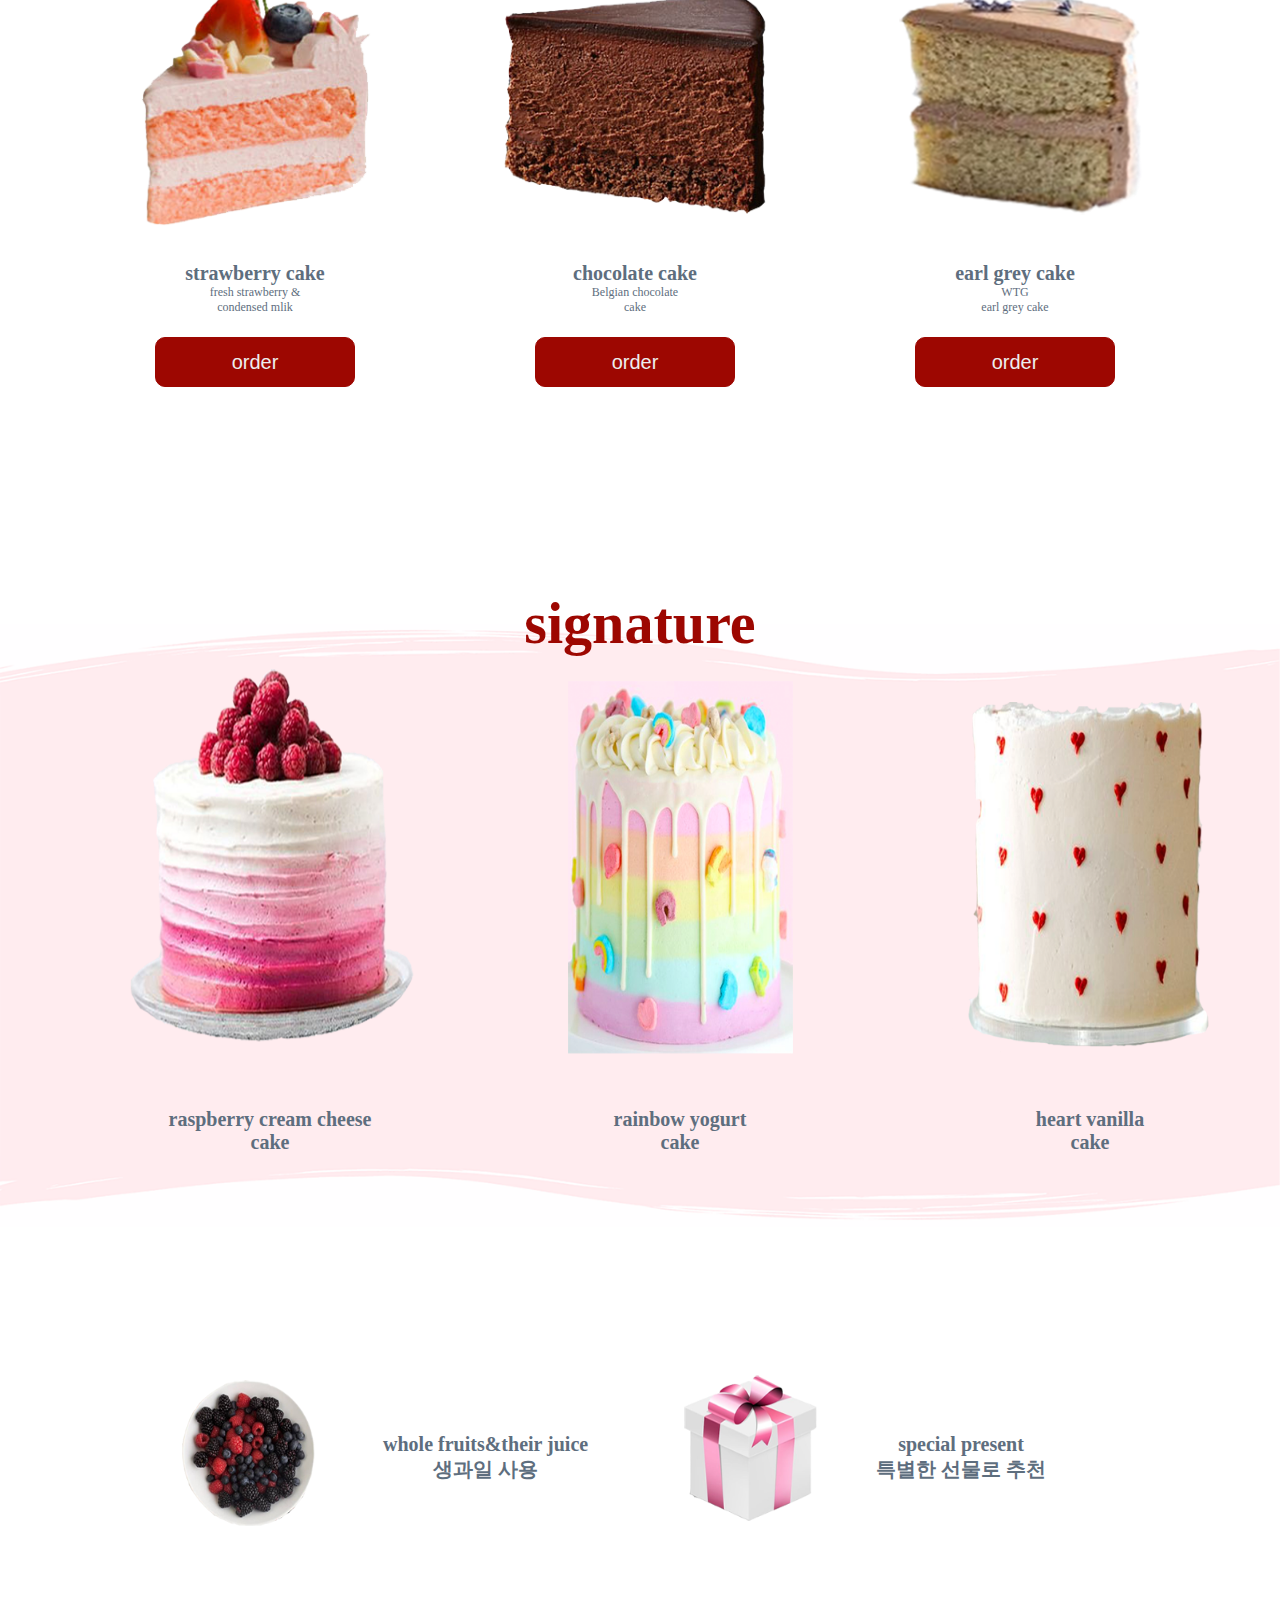
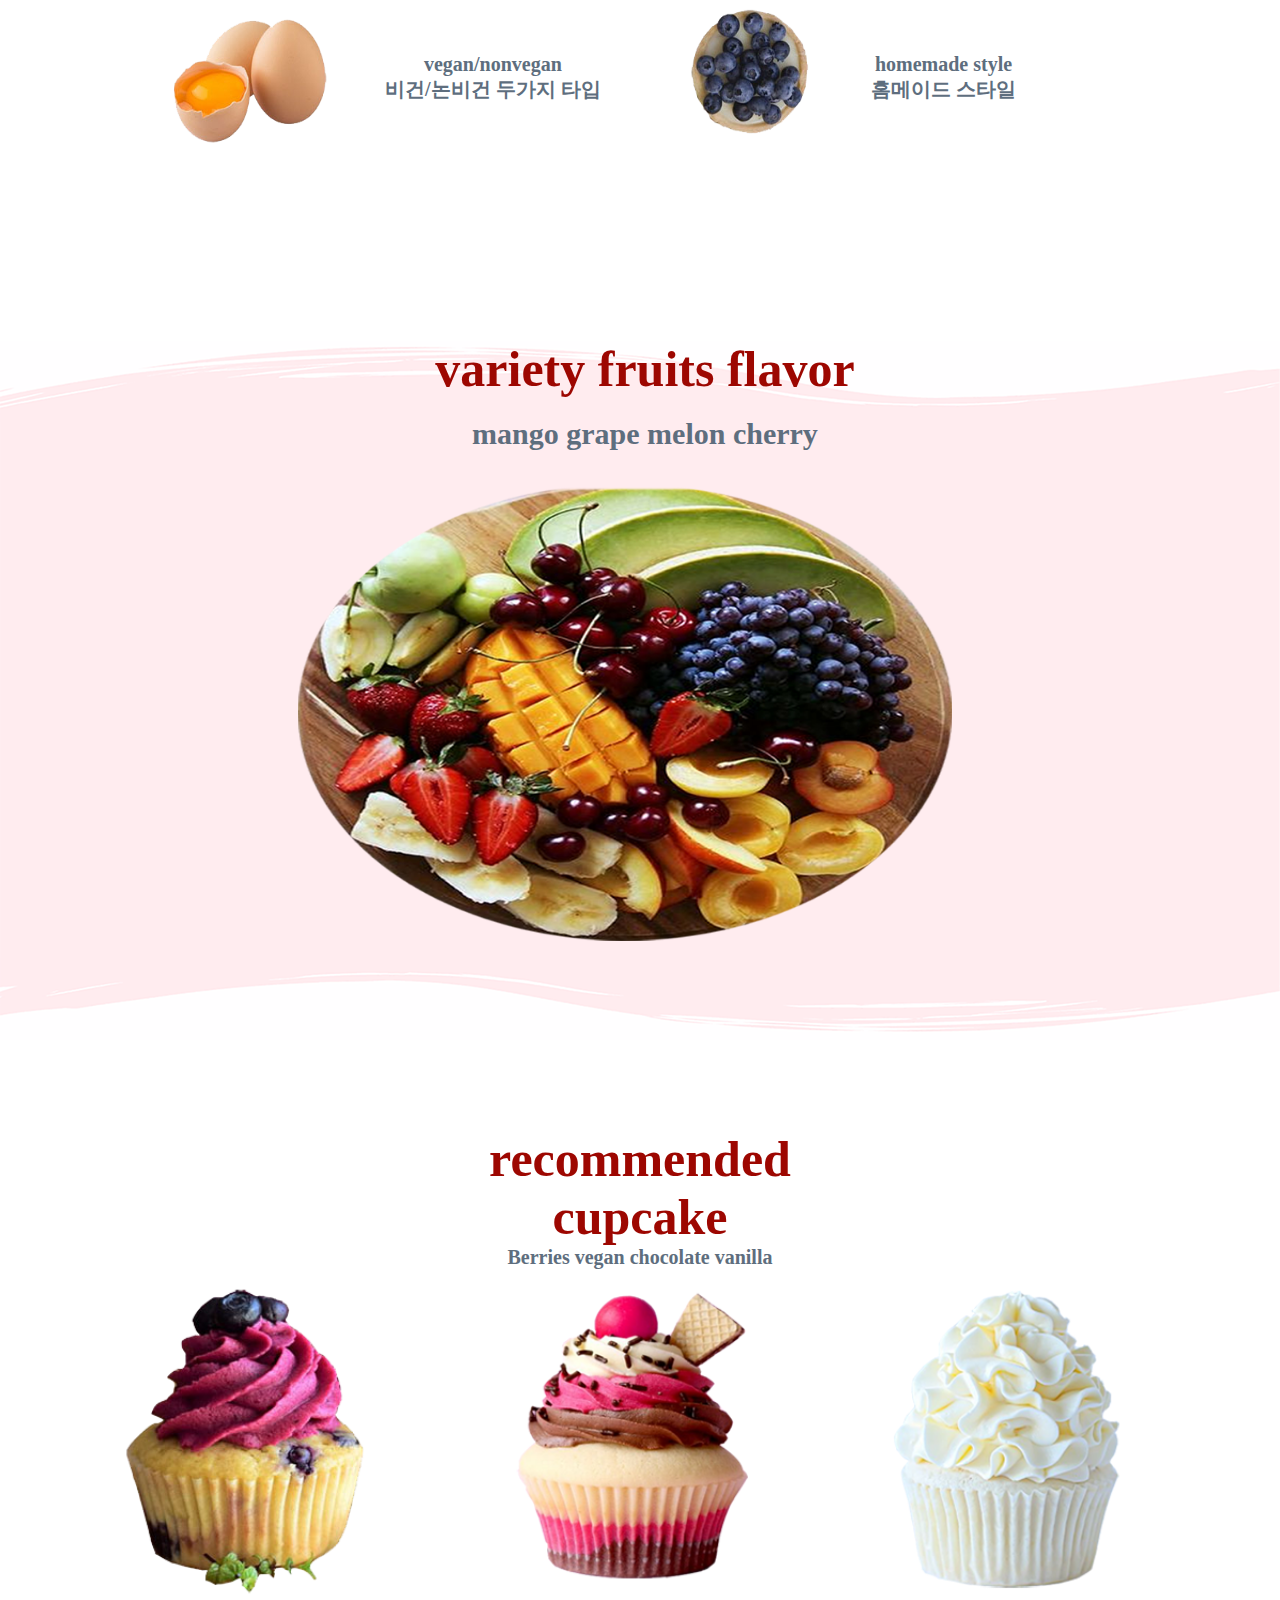
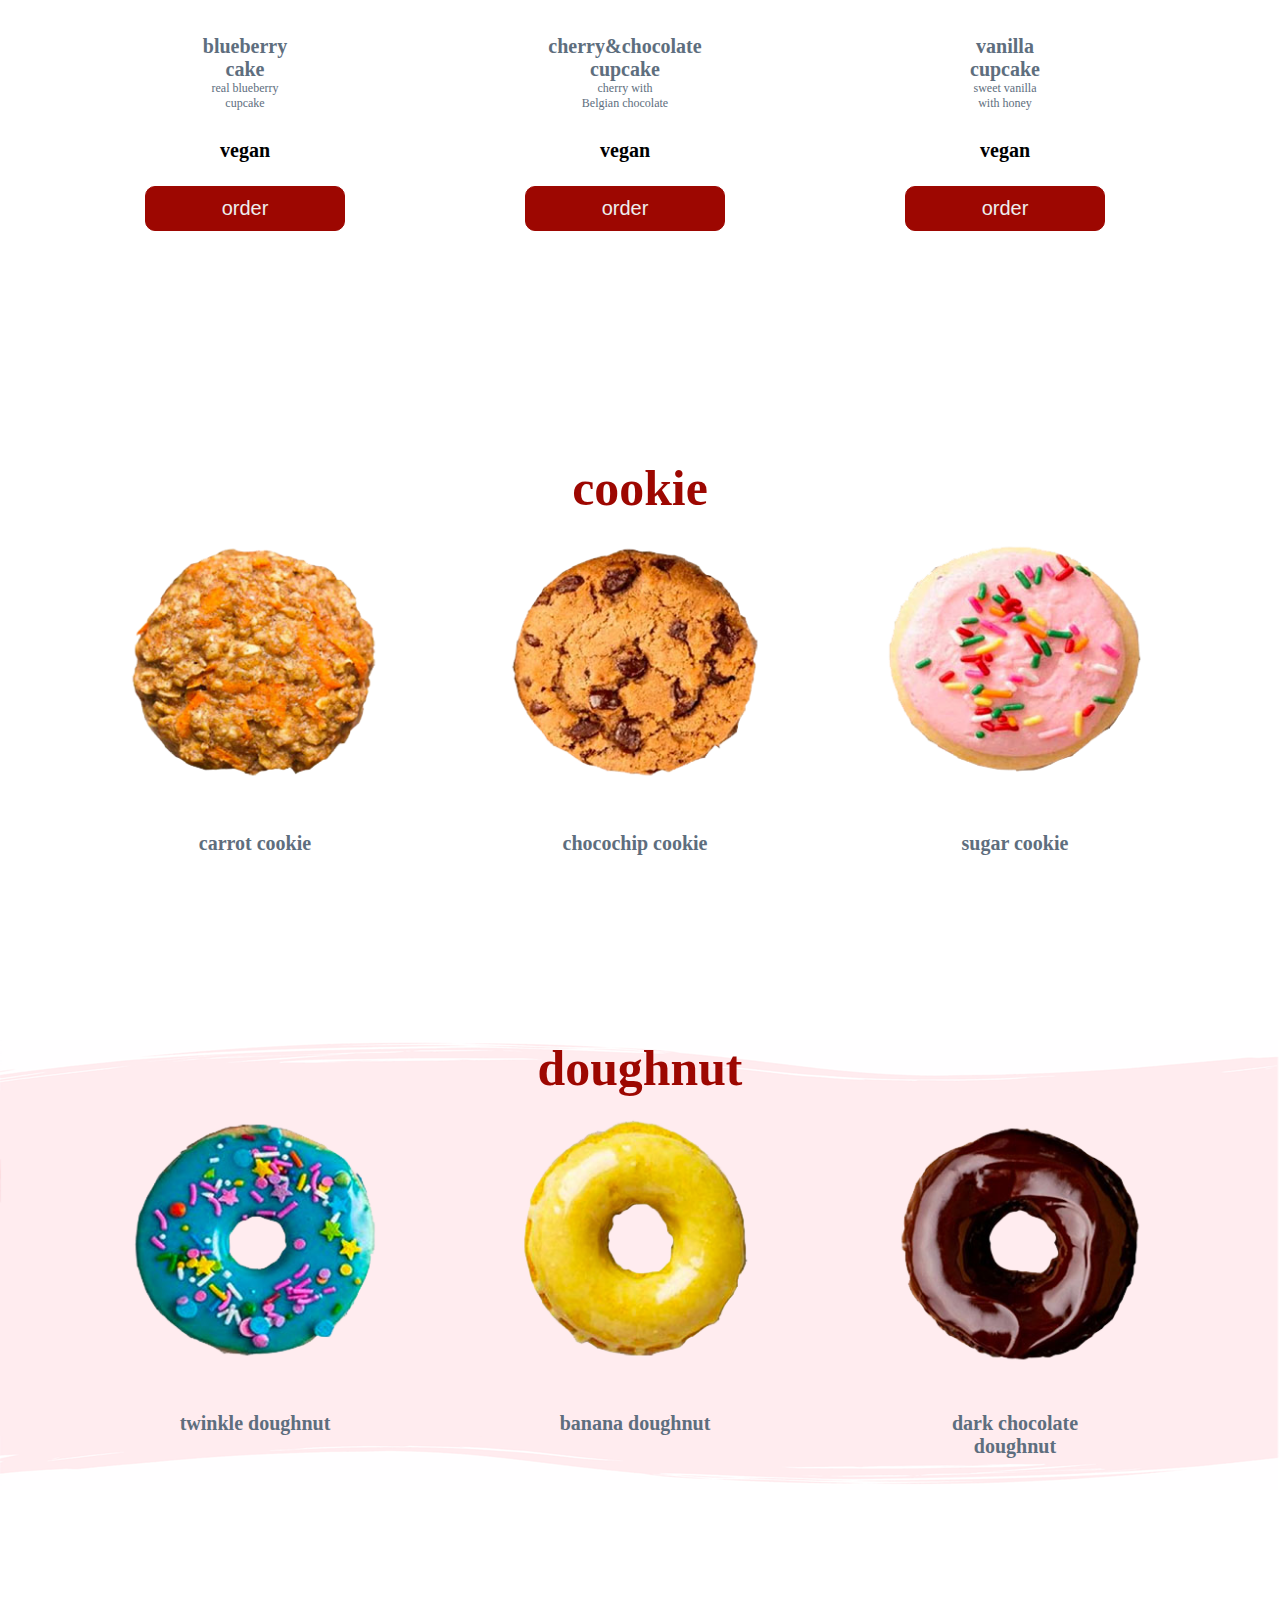
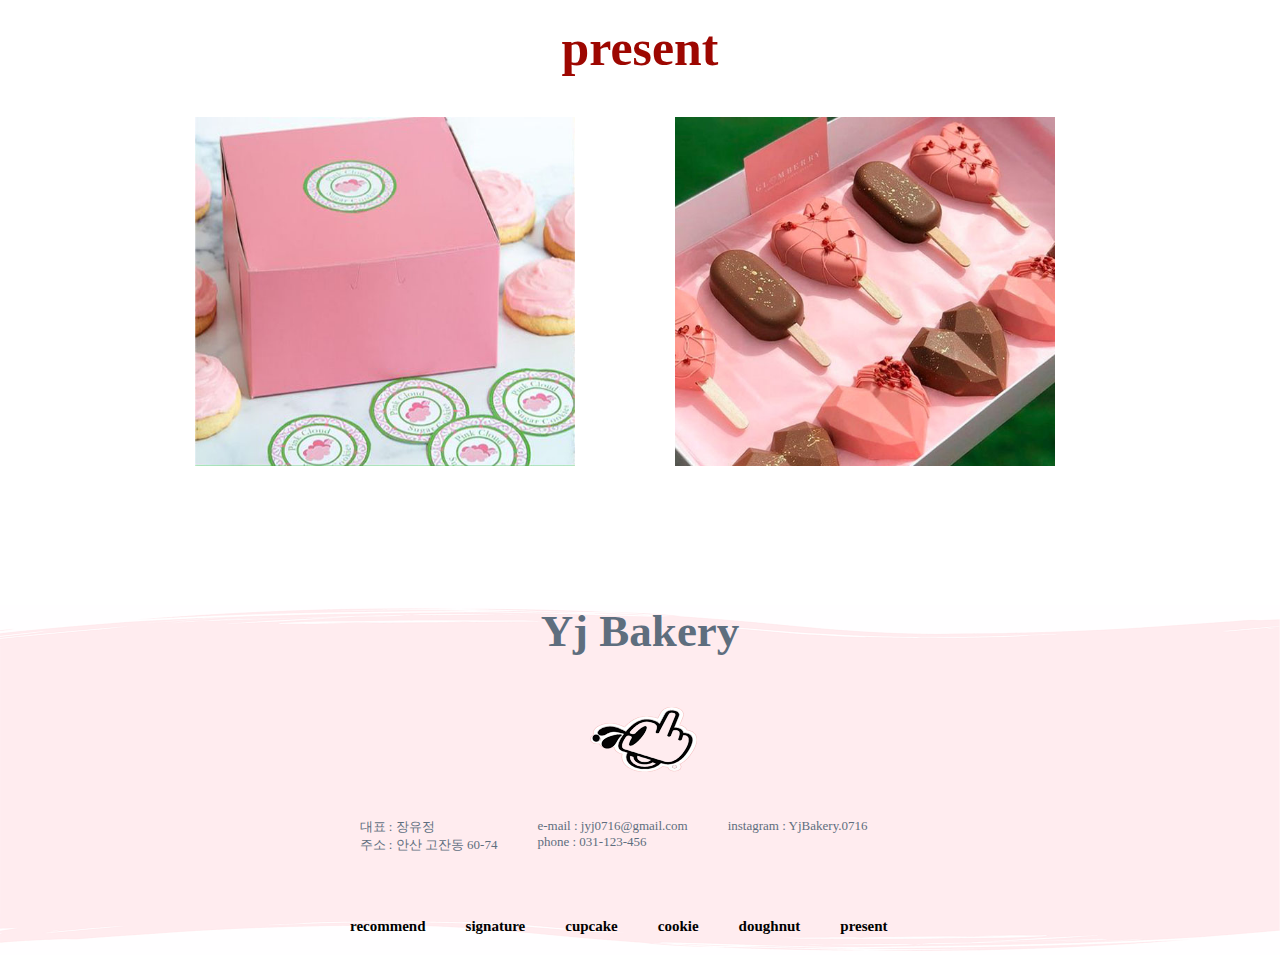
==== commit 10db05e3: "22.12.06" ====
--- a/index.html
+++ b/index.html
@@ -5,7 +5,7 @@
     <meta charset="UTF-8">
     <meta http-equiv="X-UA-Compatible" content="IE=edge">
     <meta name="viewport" content="width=device-width, initial-scale=1.0">
-    <title>Document</title>
+    <title>YjBakery mall</title>
     
     <link rel="stylesheet" href="css/commom.css">
     <link rel="stylesheet" href="css/project1.css">
--- a/css/commom.css
+++ b/css/commom.css
@@ -22,6 +22,21 @@
 button {
     color: #fff;
 }
+
+
+table,
+tr,
+th,
+td {
+    margin: 0;
+    padding: 0;
+}
+
+body {
+    font-family: "맑은 고딕", "애플 고딕";
+    color: #666;
+}
+
 
 /* header */
 
@@ -90,7 +105,7 @@
     background-repeat: no-repeat;
     background-position: center;
     background-size: 100% 100%;
-    margin: 130px auto 0px;
+    margin: 95px auto 0px;
     clear: both;
 
     font-weight: bold;
